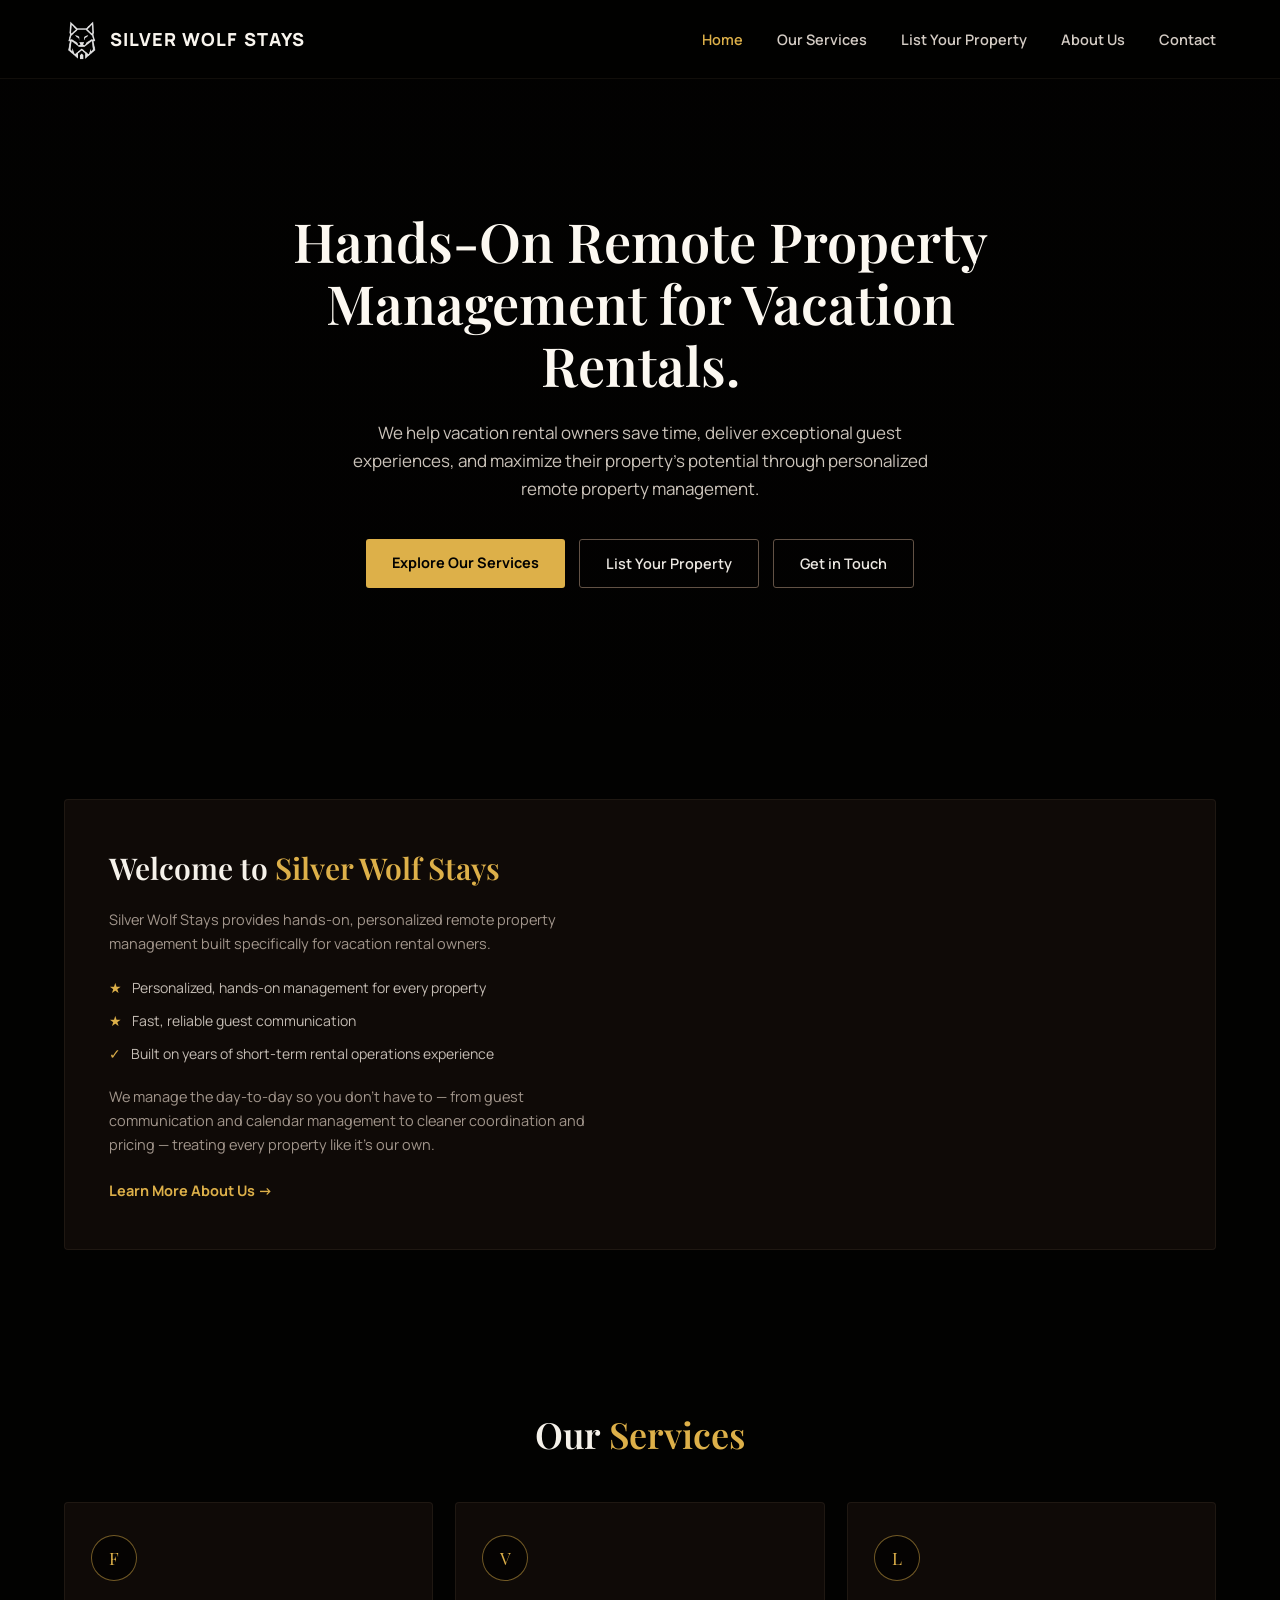
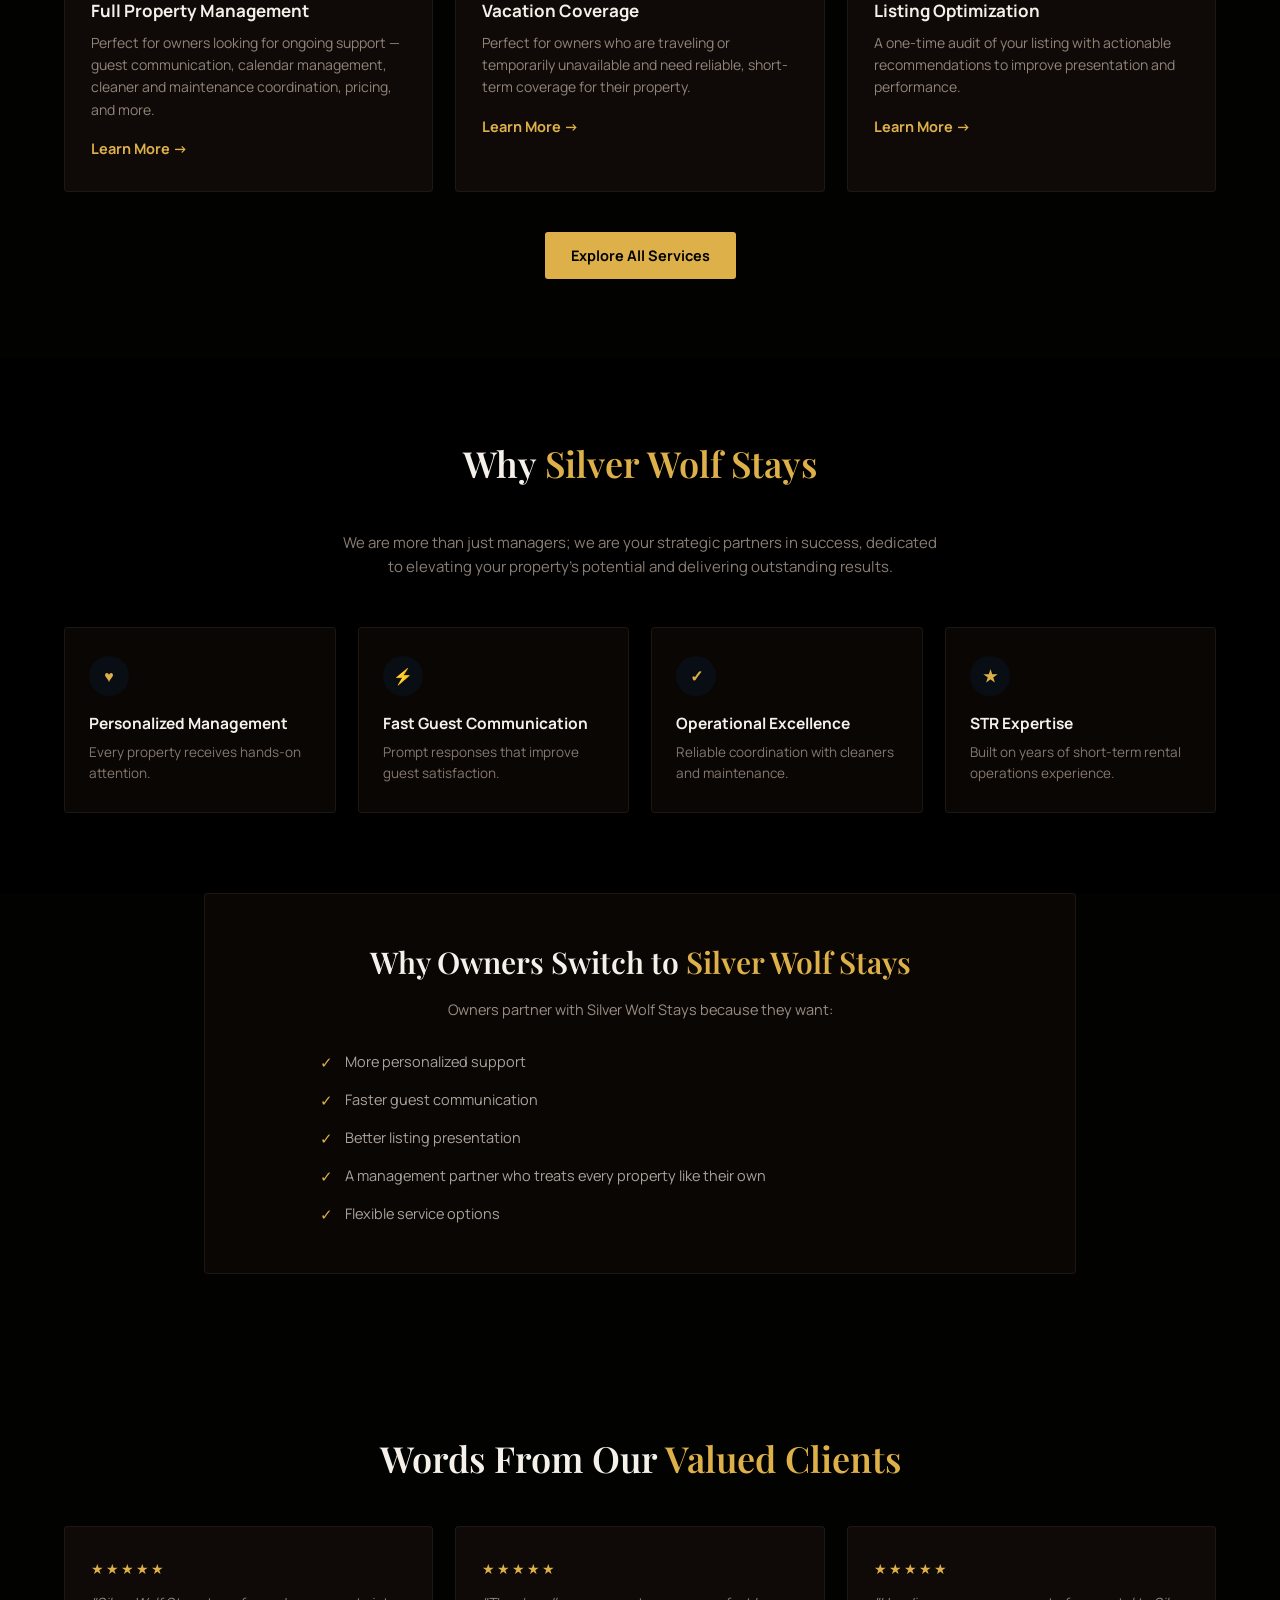
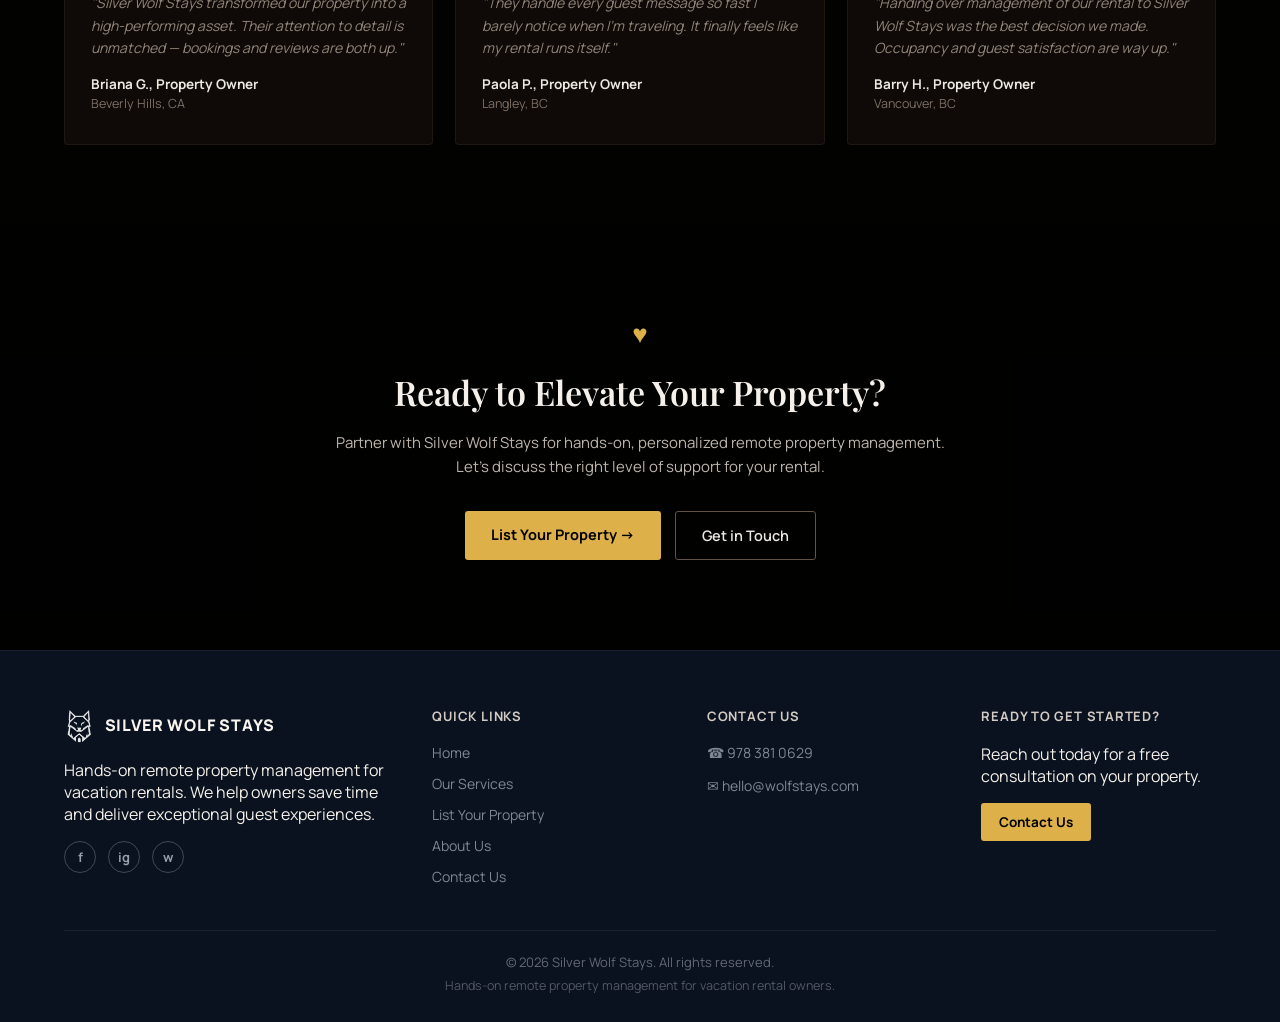
==== index.html @ c6217c2c "Update from Ship Studio" ====
<!DOCTYPE html>
<html lang="en">
<head>
<meta charset="utf-8">
<meta name="viewport" content="width=device-width, initial-scale=1">
<title>Silver Wolf Stays — Remote Vacation Rental Property Management</title>
<meta name="description" content="Hands-on remote property management for vacation rentals. We help owners save time, deliver exceptional guest experiences, and maximize their property's potential.">
<link rel="preconnect" href="https://fonts.googleapis.com">
<link href="https://fonts.googleapis.com/css2?family=Playfair+Display:wght@500;600;700&family=Manrope:wght@400;500;600;700;800&display=swap" rel="stylesheet">
<link rel="stylesheet" href="css/style.css">
</head>
<body>

<header class="site-header">
  <a href="index.html" class="brand">
    <img src="images/logo-mark.png" alt="Silver Wolf Stays" class="brand-logo">
    <span class="brand-name">SILVER WOLF STAYS</span>
  </a>
  <nav class="desktop-nav">
    <a href="index.html" class="active">Home</a>
    <a href="services.html">Our Services</a>
    <a href="list-your-property.html">List Your Property</a>
    <a href="about.html">About Us</a>
    <a href="contact.html">Contact</a>
  </nav>
  <button class="mobile-toggle" aria-label="Toggle menu">☰</button>
</header>
<div class="mobile-nav">
  <a href="index.html" class="active">Home</a>
  <a href="services.html">Our Services</a>
  <a href="list-your-property.html">List Your Property</a>
  <a href="about.html">About Us</a>
  <a href="contact.html">Contact</a>
</div>

<section class="hero">
  <div class="hero-bg" style="background-image: url('images/hero-villa-pool.jpg');"></div>
  <div class="hero-scrim"></div>
  <div class="hero-content">
    <h1>Hands-On Remote Property Management for Vacation Rentals.</h1>
    <p>We help vacation rental owners save time, deliver exceptional guest experiences, and maximize their property's potential through personalized remote property management.</p>
    <div class="hero-btns">
      <a href="services.html" class="btn btn-gold">Explore Our Services</a>
      <a href="list-your-property.html" class="btn btn-outline">List Your Property</a>
      <a href="contact.html" class="btn btn-outline">Get in Touch</a>
    </div>
  </div>
</section>

<section class="container">
  <div class="welcome-grid">
    <div class="welcome-copy">
      <h2>Welcome to <span class="gold">Silver Wolf Stays</span></h2>
      <p>Silver Wolf Stays provides hands-on, personalized remote property management built specifically for vacation rental owners.</p>
      <div class="welcome-points">
        <div><span class="gold">★</span> Personalized, hands-on management for every property</div>
        <div><span class="gold">★</span> Fast, reliable guest communication</div>
        <div><span class="gold">✓</span> Built on years of short-term rental operations experience</div>
      </div>
      <p>We manage the day-to-day so you don't have to — from guest communication and calendar management to cleaner coordination and pricing — treating every property like it's our own.</p>
      <a href="about.html" class="link-arrow">Learn More About Us →</a>
    </div>
    <div class="welcome-photo" style="background-image: url('images/living-room.jpg');"></div>
  </div>
</section>

<section class="container" style="text-align: center;">
  <h2 class="section-title">Our <span class="gold">Services</span></h2>
  <div class="grid-3" style="margin-bottom: 40px;">
    <div class="card card-lg">
      <div class="card-icon-circle">F</div>
      <h3>Full Property Management</h3>
      <p>Perfect for owners looking for ongoing support — guest communication, calendar management, cleaner and maintenance coordination, pricing, and more.</p>
      <a href="services.html" class="link-arrow">Learn More →</a>
    </div>
    <div class="card card-lg">
      <div class="card-icon-circle">V</div>
      <h3>Vacation Coverage</h3>
      <p>Perfect for owners who are traveling or temporarily unavailable and need reliable, short-term coverage for their property.</p>
      <a href="services.html" class="link-arrow">Learn More →</a>
    </div>
    <div class="card card-lg">
      <div class="card-icon-circle">L</div>
      <h3>Listing Optimization</h3>
      <p>A one-time audit of your listing with actionable recommendations to improve presentation and performance.</p>
      <a href="services.html" class="link-arrow">Learn More →</a>
    </div>
  </div>
  <a href="services.html" class="btn btn-gold">Explore All Services</a>
</section>

<section class="section-alt">
  <div class="container">
    <h2 class="section-title">Why <span class="gold">Silver Wolf Stays</span></h2>
    <p class="section-lead">We are more than just managers; we are your strategic partners in success, dedicated to elevating your property's potential and delivering outstanding results.</p>
    <div class="grid-3" style="grid-template-columns: repeat(4, 1fr);">
      <div class="card">
        <div class="card-icon-circle-sm">♥</div>
        <h3>Personalized Management</h3>
        <p>Every property receives hands-on attention.</p>
      </div>
      <div class="card">
        <div class="card-icon-circle-sm">⚡</div>
        <h3>Fast Guest Communication</h3>
        <p>Prompt responses that improve guest satisfaction.</p>
      </div>
      <div class="card">
        <div class="card-icon-circle-sm">✓</div>
        <h3>Operational Excellence</h3>
        <p>Reliable coordination with cleaners and maintenance.</p>
      </div>
      <div class="card">
        <div class="card-icon-circle-sm">★</div>
        <h3>STR Expertise</h3>
        <p>Built on years of short-term rental operations experience.</p>
      </div>
    </div>
  </div>
</section>

<section class="section-tight" style="max-width: 1000px; margin: 0 auto;">
  <div class="panel" style="padding: 48px 40px; text-align: center;">
    <h2 style="font-family: var(--font-serif); font-size: clamp(24px, 3vw, 30px); margin: 0 0 30px; font-weight: 600;">Why Owners Switch to <span class="gold">Silver Wolf Stays</span></h2>
    <p style="font-size: 14.5px; color: var(--text-muted-2); max-width: 560px; margin: -14px auto 30px; line-height: 1.6;">Owners partner with Silver Wolf Stays because they want:</p>
    <div class="checklist">
      <div><span class="mark">✓</span><span class="txt">More personalized support</span></div>
      <div><span class="mark">✓</span><span class="txt">Faster guest communication</span></div>
      <div><span class="mark">✓</span><span class="txt">Better listing presentation</span></div>
      <div><span class="mark">✓</span><span class="txt">A management partner who treats every property like their own</span></div>
      <div><span class="mark">✓</span><span class="txt">Flexible service options</span></div>
    </div>
  </div>
</section>

<section class="container" style="text-align: center;">
  <h2 class="section-title">Words From Our <span class="gold">Valued Clients</span></h2>
  <div class="grid-3">
    <div class="card card-lg">
      <div class="testimonial-stars">★★★★★</div>
      <p class="testimonial-quote">"Silver Wolf Stays transformed our property into a high-performing asset. Their attention to detail is unmatched — bookings and reviews are both up."</p>
      <div class="testimonial-name">Briana G., Property Owner</div>
      <div class="testimonial-loc">Beverly Hills, CA</div>
    </div>
    <div class="card card-lg">
      <div class="testimonial-stars">★★★★★</div>
      <p class="testimonial-quote">"They handle every guest message so fast I barely notice when I'm traveling. It finally feels like my rental runs itself."</p>
      <div class="testimonial-name">Paola P., Property Owner</div>
      <div class="testimonial-loc">Langley, BC</div>
    </div>
    <div class="card card-lg">
      <div class="testimonial-stars">★★★★★</div>
      <p class="testimonial-quote">"Handing over management of our rental to Silver Wolf Stays was the best decision we made. Occupancy and guest satisfaction are way up."</p>
      <div class="testimonial-name">Barry H., Property Owner</div>
      <div class="testimonial-loc">Vancouver, BC</div>
    </div>
  </div>
</section>

<section class="cta-banner">
  <div class="cta-banner-bg" style="background-image: url('images/villa-alt.jpg');"></div>
  <div class="cta-banner-scrim"></div>
  <div class="cta-banner-content">
    <div class="cta-icon">♥</div>
    <h2>Ready to Elevate Your Property?</h2>
    <p>Partner with Silver Wolf Stays for hands-on, personalized remote property management. Let's discuss the right level of support for your rental.</p>
    <div class="cta-btns">
      <a href="list-your-property.html" class="btn btn-gold">List Your Property →</a>
      <a href="contact.html" class="btn btn-outline">Get in Touch</a>
    </div>
  </div>
</section>

<footer class="site-footer">
  <div class="footer-grid">
    <div>
      <div class="footer-brand">
        <img src="images/logo-mark.png" alt="Silver Wolf Stays" class="footer-brand-logo">
        <span class="footer-brand-name">SILVER WOLF STAYS</span>
      </div>
      <p>Hands-on remote property management for vacation rentals. We help owners save time and deliver exceptional guest experiences.</p>
      <div class="footer-socials">
        <a href="#" class="footer-social">f</a>
        <a href="#" class="footer-social">ig</a>
        <a href="#" class="footer-social">w</a>
      </div>
    </div>
    <div>
      <div class="footer-heading">Quick Links</div>
      <div class="footer-links">
        <a href="index.html">Home</a>
        <a href="services.html">Our Services</a>
        <a href="list-your-property.html">List Your Property</a>
        <a href="about.html">About Us</a>
        <a href="contact.html">Contact Us</a>
      </div>
    </div>
    <div>
      <div class="footer-heading">Contact Us</div>
      <div class="footer-contact">
        <div>☎ 978 381 0629</div>
        <div>✉ hello@wolfstays.com</div>
      </div>
    </div>
    <div>
      <div class="footer-heading">Ready to Get Started?</div>
      <p>Reach out today for a free consultation on your property.</p>
      <a href="contact.html" class="btn btn-gold" style="padding: 10px 18px; font-size: 13.5px;">Contact Us</a>
    </div>
  </div>
  <div class="footer-bottom">
    <span>© 2026 Silver Wolf Stays. All rights reserved.</span>
    <span>Hands-on remote property management for vacation rental owners.</span>
  </div>
</footer>

<script src="js/main.js"></script>
</body>
</html>
---- css/style.css ----
/* Wolf Stay — shared styles
   Design tokens ported 1:1 from the Claude Design prototype (Home Standalone.dc.html, WS-Header.dc.html, WS-Footer.dc.html, etc.) */

:root {
  --bg: oklch(0.08 0.005 50);
  --bg-deep: oklch(0.05 0.005 50);
  --bg-card: oklch(0.13 0.01 55);
  --bg-card-alt: oklch(0.15 0.01 55);
  --bg-header: oklch(0.08 0.005 50 / 0.94);
  --bg-mobile-nav: oklch(0.07 0.005 50);
  --bg-cta-tint: oklch(0.06 0.005 50 / 0.72);
  --bg-icon-navy: oklch(0.16 0.015 260);
  --bg-icon-navy-2: oklch(0.16 0.02 260);

  --border: oklch(0.28 0.02 60 / 0.5);
  --border-soft: oklch(0.28 0.02 60 / 0.35);
  --border-btn: oklch(0.45 0.03 60);
  --border-toggle: oklch(0.3 0.02 60);
  --border-social: oklch(0.35 0.02 60);

  --gold: oklch(0.78 0.13 85);
  --gold-border: oklch(0.78 0.13 85 / 0.5);

  --text: oklch(0.96 0.01 80);
  --text-bright: oklch(0.98 0.01 80);
  --text-bright-2: oklch(0.97 0.01 80);
  --text-1: oklch(0.93 0.01 80);
  --text-2: oklch(0.85 0.015 70);
  --text-3: oklch(0.82 0.015 70);
  --text-4: oklch(0.8 0.015 70);
  --text-5: oklch(0.78 0.015 70);
  --text-6: oklch(0.75 0.015 70);
  --text-7: oklch(0.72 0.015 70);
  --text-muted-1: oklch(0.68 0.02 60);
  --text-muted-2: oklch(0.65 0.02 60);
  --text-muted-3: oklch(0.62 0.02 60);
  --text-muted-4: oklch(0.6 0.02 60);
  --text-muted-5: oklch(0.58 0.02 60);
  --text-muted-6: oklch(0.55 0.02 60);
  --text-dim: oklch(0.6 0.02 70);
  --text-dim-2: oklch(0.62 0.02 70);

  --footer-bg: oklch(0.18 0.03 260);
  --footer-border: oklch(0.3 0.03 260 / 0.5);
  --footer-border-2: oklch(0.32 0.03 260 / 0.5);
  --footer-heading: oklch(0.85 0.015 70);
  --footer-text: oklch(0.62 0.02 260);
  --footer-text-dim: oklch(0.6 0.02 260);
  --footer-text-copyright: oklch(0.52 0.02 260);
  --footer-text-copyright-2: oklch(0.46 0.02 260);
  --footer-social-border: oklch(0.4 0.03 260);
  --footer-social-text: oklch(0.7 0.02 260);

  --on-gold: oklch(0.08 0.005 50);

  --font-serif: 'Playfair Display', Georgia, serif;
  --font-sans: 'Manrope', -apple-system, BlinkMacSystemFont, sans-serif;
}

* { box-sizing: border-box; }

html { scroll-behavior: smooth; }

body {
  margin: 0;
  background: var(--bg);
  color: var(--text);
  font-family: var(--font-sans);
  min-height: 100vh;
}

a { color: inherit; }

img { max-width: 100%; display: block; }

.container {
  max-width: 1280px;
  margin: 0 auto;
}

/* ---------- Header ---------- */

.site-header {
  position: sticky;
  top: 0;
  z-index: 100;
  display: flex;
  align-items: center;
  justify-content: space-between;
  padding: 18px 5vw;
  background: var(--bg-header);
  backdrop-filter: blur(10px);
  border-bottom: 1px solid var(--border-soft);
}

.brand {
  display: flex;
  align-items: center;
  gap: 10px;
  text-decoration: none;
}

.brand-logo {
  height: 42px;
  width: auto;
  display: block;
}

.brand-name {
  font-weight: 800;
  font-size: 18px;
  letter-spacing: 0.06em;
  color: var(--text-bright-2);
}

.desktop-nav {
  display: flex;
  align-items: center;
  gap: 34px;
}

.desktop-nav a {
  text-decoration: none;
  font-size: 14.5px;
  font-weight: 600;
  color: var(--text-2);
  transition: color 0.15s ease;
}

.desktop-nav a.active,
.desktop-nav a:hover {
  color: var(--gold);
}

.mobile-toggle {
  display: none;
  background: none;
  border: 1px solid var(--border-toggle);
  border-radius: 4px;
  width: 40px;
  height: 40px;
  color: var(--text);
  font-size: 18px;
  cursor: pointer;
}

.mobile-nav {
  position: sticky;
  top: 71px;
  z-index: 99;
  background: var(--bg-mobile-nav);
  border-bottom: 1px solid var(--border-soft);
  padding: 20px 24px;
  display: none;
  flex-direction: column;
  gap: 18px;
}

.mobile-nav.open { display: flex; }

.mobile-nav a {
  color: var(--text-1);
  text-decoration: none;
  font-size: 16px;
  font-weight: 600;
}

.mobile-nav a.active { color: var(--gold); }

@media (max-width: 900px) {
  .desktop-nav { display: none !important; }
  .mobile-toggle { display: flex !important; align-items: center; justify-content: center; }
}

/* ---------- Buttons ---------- */

.btn {
  display: inline-block;
  padding: 14px 26px;
  text-decoration: none;
  font-size: 14.5px;
  font-weight: 700;
  border-radius: 3px;
  border: none;
  cursor: pointer;
  text-align: center;
}

.btn-gold {
  background: var(--gold);
  color: var(--on-gold);
}

.btn-outline {
  background: transparent;
  border: 1px solid var(--border-btn);
  color: var(--text-1);
  font-weight: 600;
}

.btn-block { display: block; padding: 14px; }

/* ---------- Page hero (interior pages) ---------- */

.page-hero {
  padding: 80px 5vw 60px;
  margin: 0 auto;
  text-align: center;
}

.page-hero-icon {
  width: 56px;
  height: 56px;
  border-radius: 50%;
  border: 1.5px solid var(--gold);
  display: flex;
  align-items: center;
  justify-content: center;
  font-size: 22px;
  color: var(--gold);
  margin: 0 auto 24px;
}

.page-hero h1 {
  font-family: var(--font-serif);
  font-size: clamp(28px, 3.8vw, 42px);
  margin: 0 0 20px;
  font-weight: 600;
}

.page-hero p {
  font-size: 15.5px;
  line-height: 1.7;
  color: var(--text-muted-1);
  margin: 0 auto;
}

.gold { color: var(--gold); }

/* ---------- Home hero ---------- */

.hero {
  position: relative;
  min-height: 640px;
  display: flex;
  align-items: center;
  justify-content: center;
  text-align: center;
  padding: 60px 5vw;
  overflow: hidden;
}

.hero-bg {
  position: absolute;
  inset: 0;
  background-size: cover;
  background-position: center;
}

.hero-scrim {
  position: absolute;
  inset: 0;
  background: linear-gradient(180deg, oklch(0.08 0.005 50 / 0.45), oklch(0.08 0.005 50 / 0.88));
}

.hero-content { position: relative; max-width: 780px; }

.hero h1 {
  font-family: var(--font-serif);
  font-size: clamp(32px, 4.6vw, 54px);
  line-height: 1.15;
  margin: 0 0 22px;
  font-weight: 600;
  color: var(--text-bright);
}

.hero p {
  font-size: 17px;
  line-height: 1.65;
  color: var(--text-3);
  max-width: 620px;
  margin: 0 auto 36px;
}

.hero-btns, .cta-btns {
  display: flex;
  gap: 14px;
  justify-content: center;
  flex-wrap: wrap;
}

@media (max-width: 860px) {
  .hero-btns, .cta-btns { flex-direction: column !important; align-items: stretch !important; }
}

/* ---------- Section shells ---------- */

section { padding: 80px 5vw; }
section.container { margin: 0 auto; }

.section-tight { padding-top: 0; }

h2.section-title {
  font-family: var(--font-serif);
  font-size: clamp(26px, 3.2vw, 36px);
  margin: 0 0 44px;
  font-weight: 600;
  text-align: center;
}

.section-lead {
  font-size: 15px;
  color: var(--text-muted-4);
  max-width: 600px;
  margin: 0 auto 48px;
  line-height: 1.6;
  text-align: center;
}

/* ---------- Welcome (split) ---------- */

.welcome-grid {
  display: grid;
  grid-template-columns: 1fr 1fr;
  gap: 0;
  background: var(--bg-card-alt);
  border: 1px solid var(--border);
  border-radius: 4px;
  overflow: hidden;
}

.welcome-copy { padding: 48px 44px; }

.welcome-copy h2 {
  font-family: var(--font-serif);
  font-size: 30px;
  margin: 0 0 20px;
  font-weight: 600;
}

.welcome-copy p {
  font-size: 14.5px;
  line-height: 1.65;
  color: var(--text-muted-1);
  margin: 0 0 22px;
}

.welcome-points {
  display: flex;
  flex-direction: column;
  gap: 14px;
  margin-bottom: 22px;
}

.welcome-points div {
  display: flex;
  align-items: center;
  gap: 10px;
  font-size: 14px;
  color: var(--text-4);
}

.welcome-photo {
  min-height: 280px;
  background-size: cover;
  background-position: center;
}

.link-arrow {
  font-size: 14.5px;
  font-weight: 700;
  color: var(--gold);
  text-decoration: none;
}

/* ---------- Card grids ---------- */

.grid-3 { display: grid; grid-template-columns: repeat(3, 1fr); gap: 22px; text-align: left; }
.grid-4 { display: grid; grid-template-columns: repeat(4, 1fr); gap: 20px; }
.grid-2 { display: grid; grid-template-columns: 1fr 1fr; gap: 24px; }

@media (max-width: 860px) {
  .welcome-grid, .grid-3, .grid-2 { grid-template-columns: 1fr !important; }
}
@media (max-width: 900px) {
  .grid-4 { grid-template-columns: 1fr 1fr !important; }
}
@media (max-width: 560px) {
  .grid-4 { grid-template-columns: 1fr !important; }
}

.card {
  background: var(--bg-card);
  border: 1px solid var(--border);
  border-radius: 4px;
  padding: 28px 24px;
}

.card-lg { padding: 32px 26px; background: var(--bg-card-alt); }

.card-icon-circle {
  width: 46px;
  height: 46px;
  border-radius: 50%;
  background: oklch(0.1 0.01 55);
  border: 1px solid var(--gold-border);
  display: flex;
  align-items: center;
  justify-content: center;
  font-family: var(--font-serif);
  color: var(--gold);
  font-size: 17px;
  margin-bottom: 18px;
}

.card-icon-circle-sm {
  width: 40px;
  height: 40px;
  border-radius: 50%;
  background: var(--bg-icon-navy);
  display: flex;
  align-items: center;
  justify-content: center;
  color: var(--gold);
  font-size: 16px;
  margin-bottom: 16px;
  font-weight: 700;
}

.card h3 {
  font-size: 15.5px;
  font-weight: 700;
  margin: 0 0 8px;
}

.card p {
  font-size: 13.5px;
  line-height: 1.55;
  color: var(--text-muted-5);
  margin: 0;
}

.card-lg h3 { font-size: 17px; margin: 0 0 10px; }
.card-lg p { font-size: 14px; color: var(--text-muted-3); line-height: 1.6; margin: 0 0 16px; }

/* ---------- Why-partner section ---------- */

.section-alt { background: var(--bg-deep); text-align: center; }

/* ---------- Testimonials ---------- */

.testimonial-stars { color: var(--gold); font-size: 14px; margin-bottom: 14px; letter-spacing: 2px; }
.testimonial-quote { font-size: 14px; line-height: 1.6; color: var(--text-6); margin: 0 0 18px; font-style: italic; }
.testimonial-name { font-size: 13.5px; font-weight: 700; color: var(--text-1); }
.testimonial-loc { font-size: 12.5px; color: var(--text-muted-6); margin-top: 2px; }

/* ---------- CTA banner ---------- */

.cta-banner {
  position: relative;
  padding: 90px 5vw;
  text-align: center;
  overflow: hidden;
}

.cta-banner-bg {
  position: absolute;
  inset: 0;
  background-size: cover;
  background-position: center;
}

.cta-banner-scrim { position: absolute; inset: 0; background: var(--bg-cta-tint); }

.cta-banner-content { position: relative; max-width: 640px; margin: 0 auto; }

.cta-icon { font-size: 26px; color: var(--gold); margin-bottom: 18px; }

.cta-banner h2 {
  font-family: var(--font-serif);
  font-size: clamp(24px, 3vw, 34px);
  margin: 0 0 16px;
  font-weight: 600;
}

.cta-banner p {
  font-size: 15px;
  line-height: 1.6;
  color: var(--text-5);
  margin: 0 0 32px;
}

/* ---------- Footer ---------- */

.site-footer {
  padding: 56px 5vw 28px;
  background: var(--footer-bg);
  border-top: 1px solid var(--footer-border);
}

.footer-grid {
  max-width: 1280px;
  margin: 0 auto;
  display: grid;
  grid-template-columns: 1.4fr 1fr 1fr 1fr;
  gap: 40px;
}

@media (max-width: 860px) {
  .footer-grid { grid-template-columns: 1fr 1fr !important; }
}

.footer-brand { display: flex; align-items: center; gap: 10px; margin-bottom: 16px; }

.footer-brand-logo {
  height: 36px;
  width: auto;
  display: block;
}

.footer-brand-name { font-weight: 800; font-size: 16px; letter-spacing: 0.05em; color: var(--text-bright-2); }

.footer p { font-size: 13.5px; line-height: 1.6; color: var(--footer-text-dim); max-width: 260px; margin: 0 0 18px; }

.footer-socials { display: flex; gap: 12px; }

.footer-social {
  width: 32px;
  height: 32px;
  border-radius: 50%;
  border: 1px solid var(--footer-social-border);
  display: flex;
  align-items: center;
  justify-content: center;
  font-size: 13px;
  color: var(--footer-social-text);
  font-weight: 700;
  text-decoration: none;
}

.footer-heading {
  font-size: 13px;
  font-weight: 700;
  color: var(--footer-heading);
  margin-bottom: 18px;
  text-transform: uppercase;
  letter-spacing: 0.06em;
}

.footer-links { display: flex; flex-direction: column; gap: 12px; }
.footer-links a { font-size: 14px; color: var(--footer-text); text-decoration: none; }
.footer-links a:hover { color: var(--gold); }

.footer-contact { display: flex; flex-direction: column; gap: 14px; }
.footer-contact div { font-size: 14px; color: var(--footer-text); }

.footer-bottom {
  max-width: 1280px;
  margin: 44px auto 0;
  padding-top: 22px;
  border-top: 1px solid var(--footer-border-2);
  display: flex;
  flex-direction: column;
  align-items: center;
  gap: 6px;
}

.footer-bottom span:first-child { font-size: 13px; color: var(--footer-text-copyright); }
.footer-bottom span:last-child { font-size: 12.5px; color: var(--footer-text-copyright-2); }

/* ---------- Photo placeholder (no real photo sourced) ---------- */

.photo-placeholder {
  background: linear-gradient(135deg, oklch(0.19 0.015 60), oklch(0.15 0.013 55));
  display: flex;
  align-items: center;
  justify-content: center;
  padding: 24px;
  text-align: center;
  min-height: 280px;
}

.photo-placeholder span {
  font-size: 13px;
  color: var(--text-dim-2);
}

/* ---------- Misc page-specific ---------- */

.narrow { max-width: 780px; }
.narrow-md { max-width: 820px; }
.narrow-sm { max-width: 720px; }

.checklist { display: flex; flex-direction: column; gap: 16px; max-width: 640px; margin: 0 auto; text-align: left; }
.checklist div { display: flex; gap: 12px; align-items: flex-start; }
.checklist span.mark { color: var(--gold); font-size: 15px; margin-top: 1px; }
.checklist span.txt { font-size: 14.5px; color: var(--text-7); line-height: 1.5; }

.panel {
  background: var(--bg-card);
  border: 1px solid var(--border);
  border-radius: 4px;
}

.contact-detail { display: flex; align-items: flex-start; gap: 14px; }
.contact-detail .icon { font-size: 18px; color: var(--gold); }
.contact-detail .label { font-size: 14.5px; font-weight: 700; }
.contact-detail .value { font-size: 13.5px; color: var(--text-muted-4); }
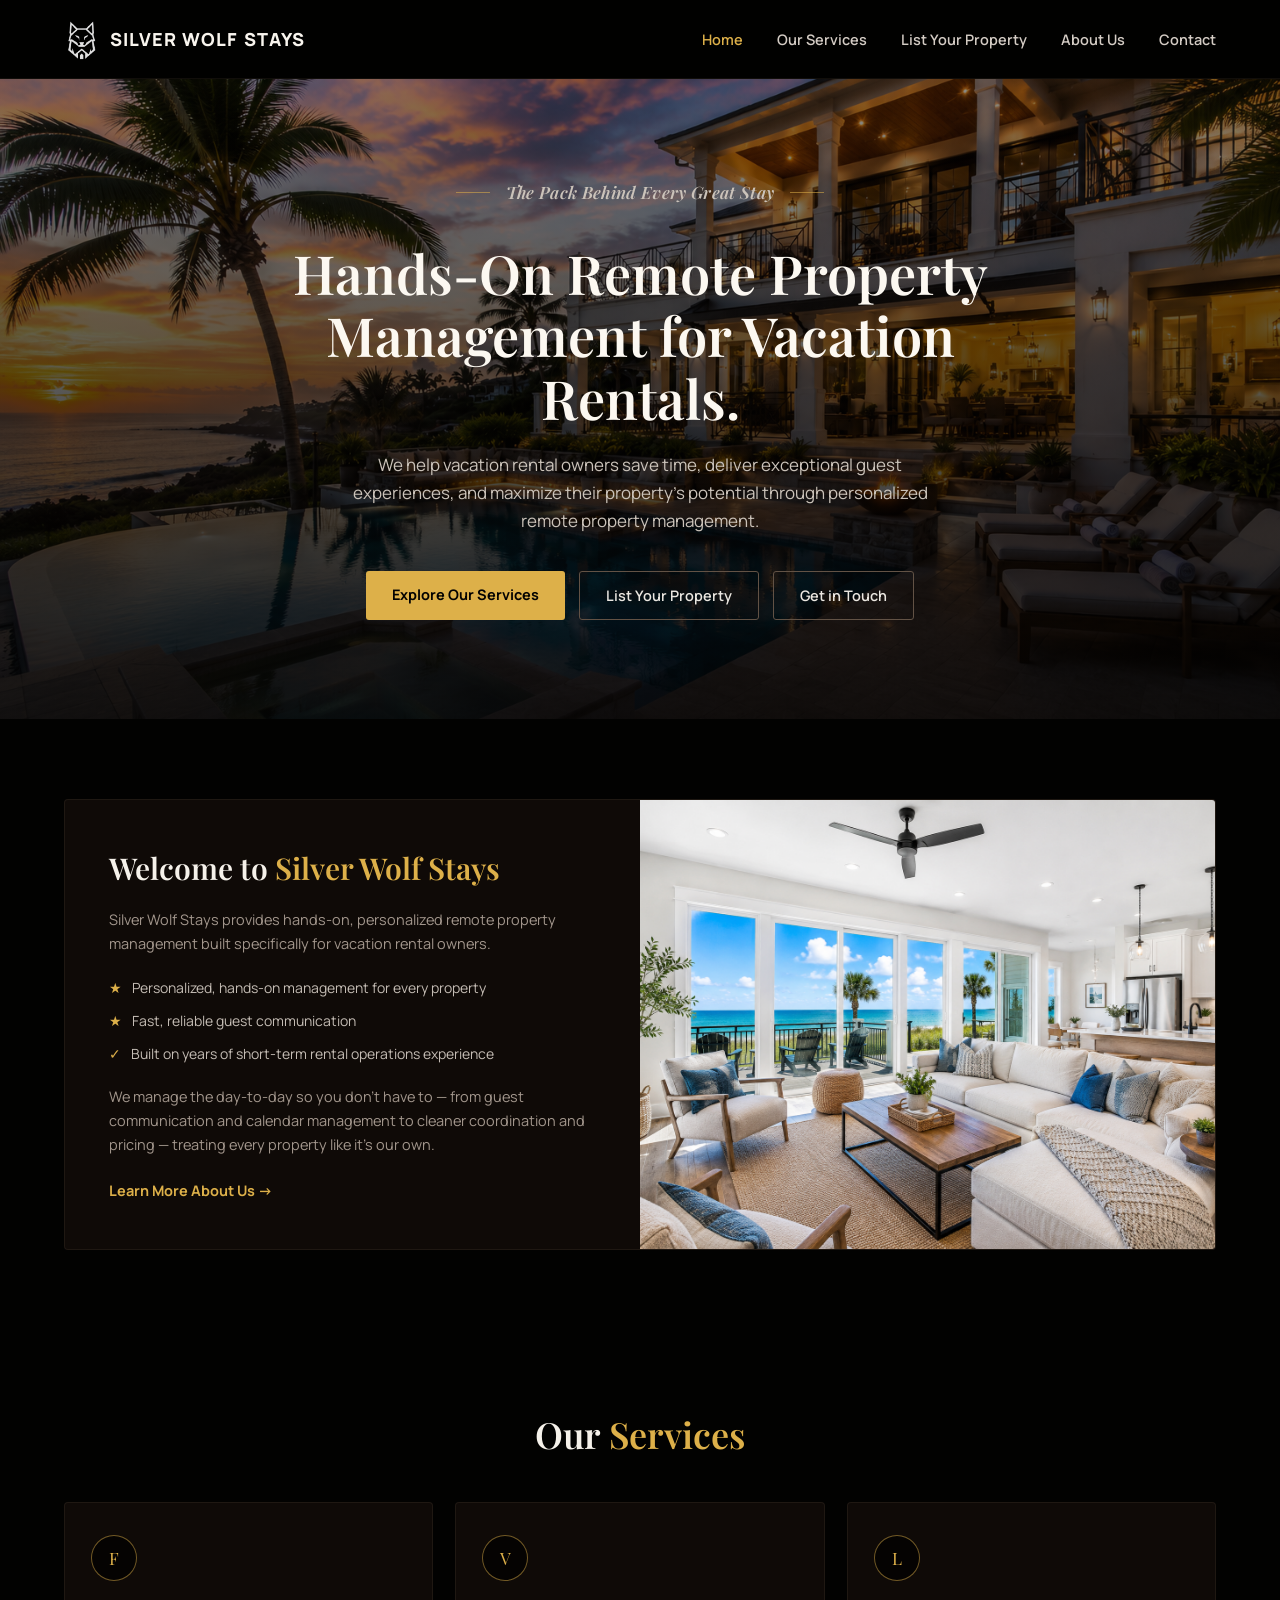
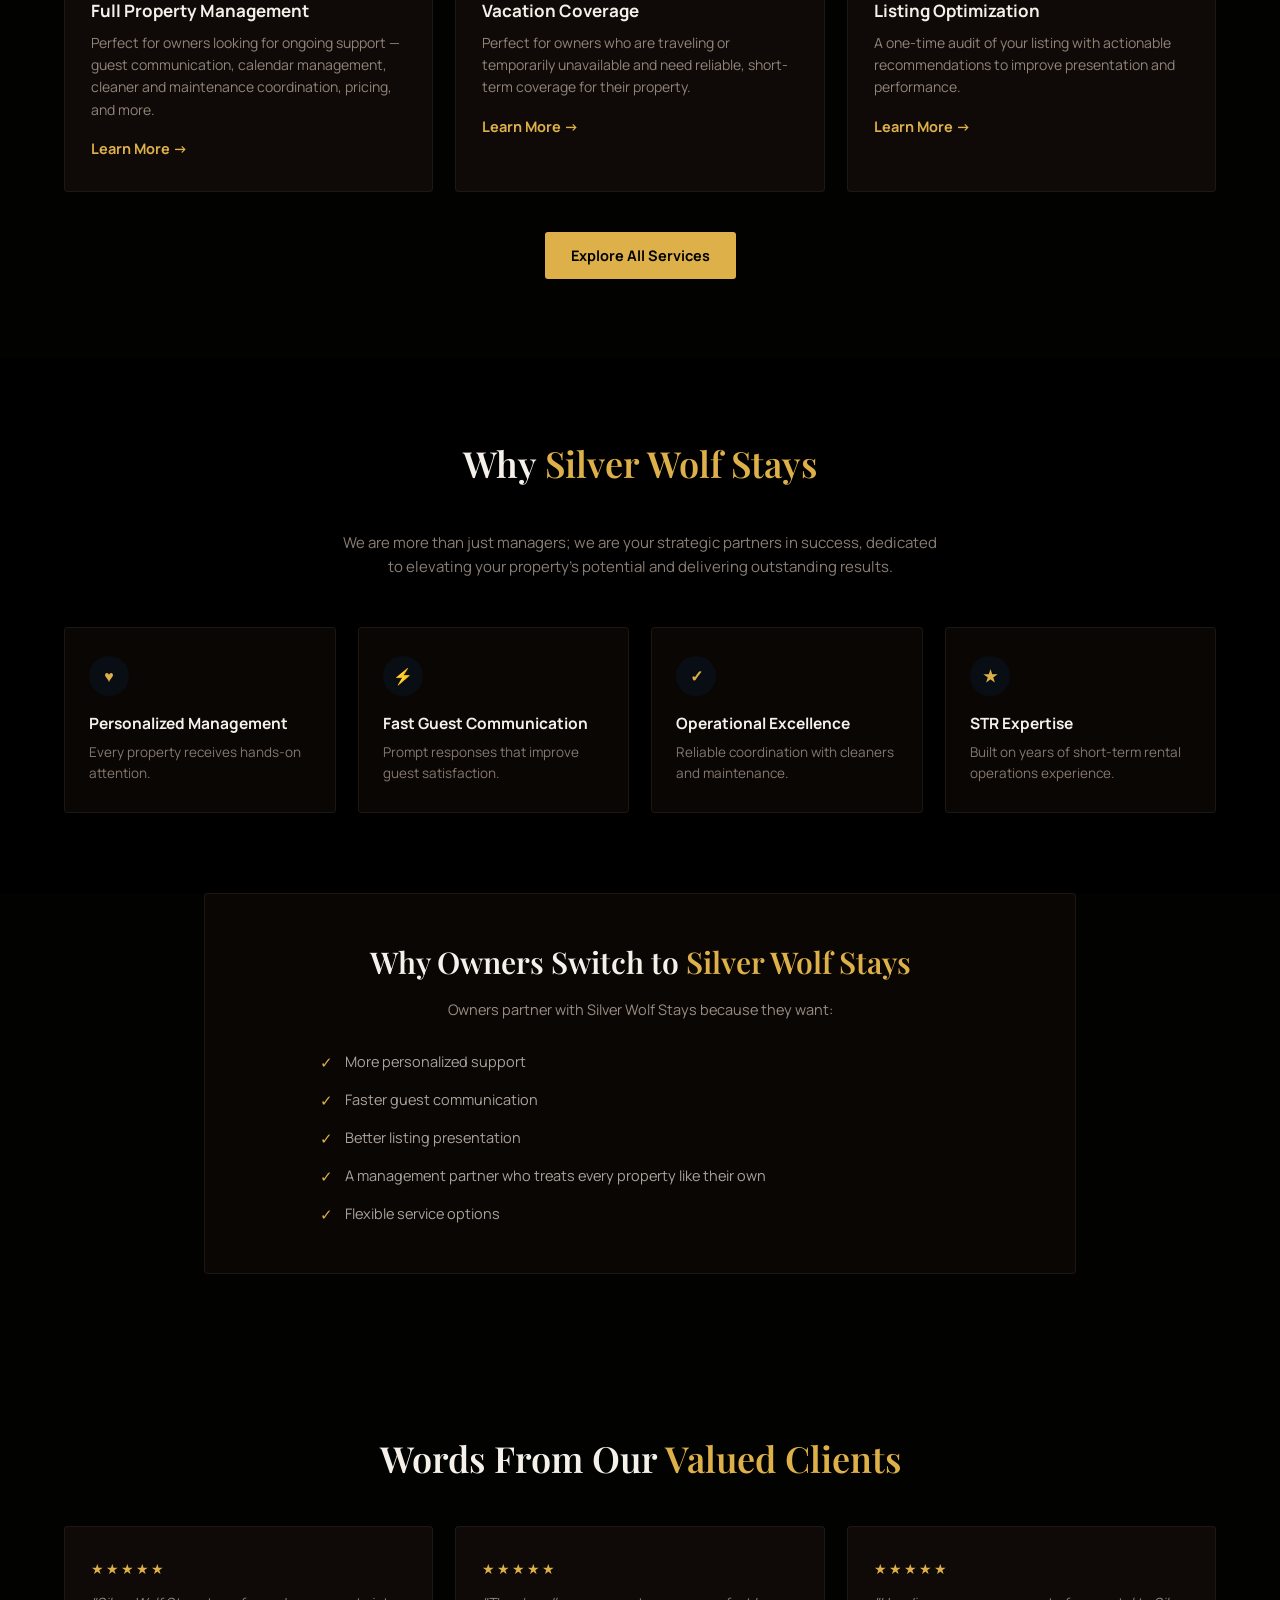
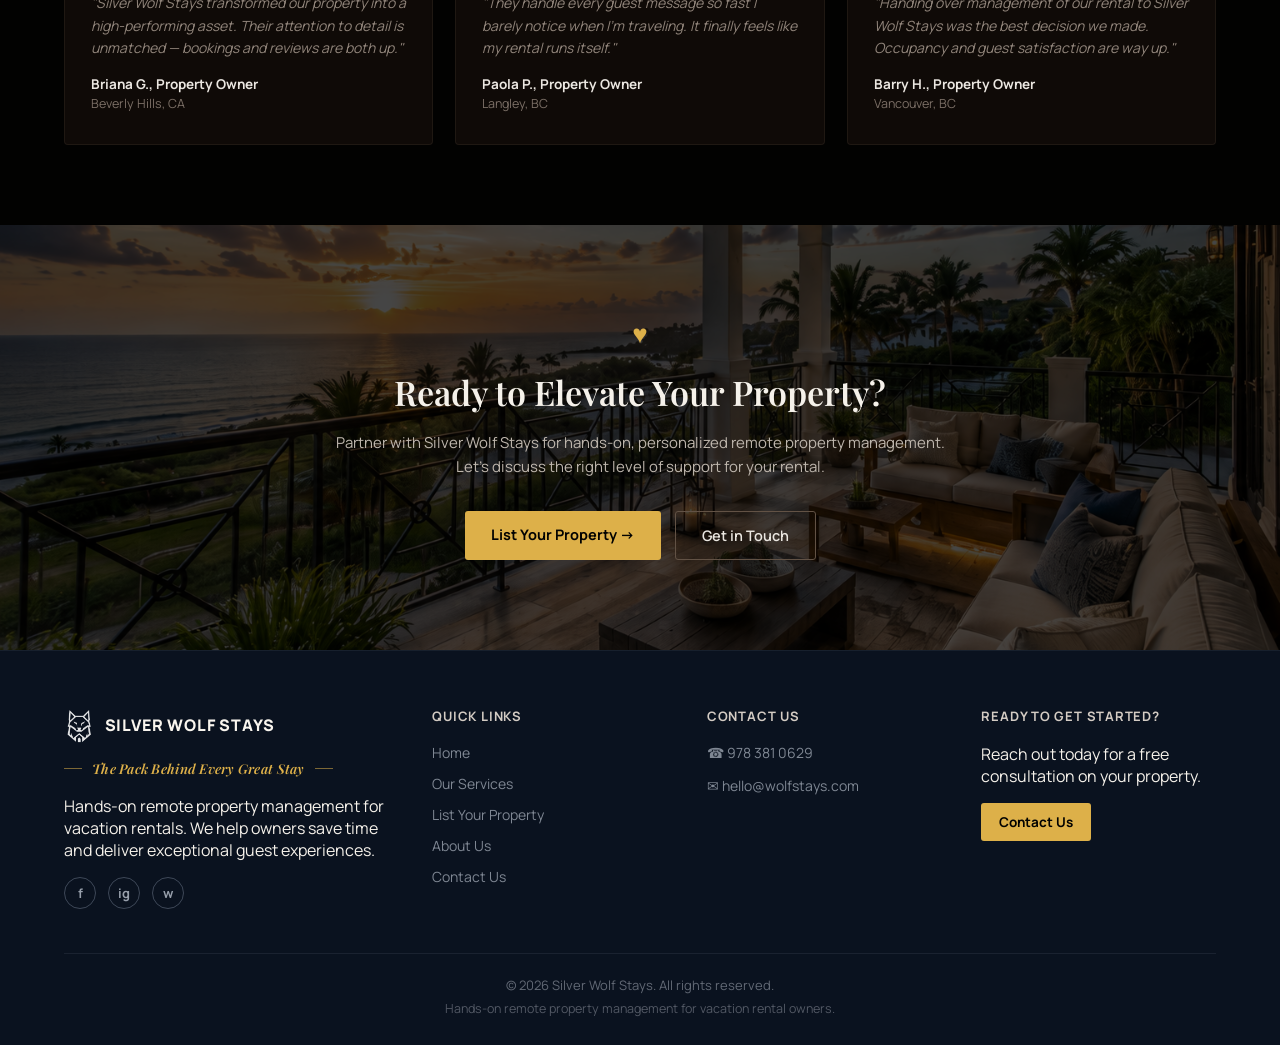
==== commit c4dd0341: "feat: add tagline branding, swap in PNG images, and restyle about page" ====
--- a/index.html
+++ b/index.html
@@ -34,9 +34,10 @@
 </div>
 
 <section class="hero">
-  <div class="hero-bg" style="background-image: url('images/hero-villa-pool.jpg');"></div>
+  <div class="hero-bg" style="background-image: url('images/hero-villa-pool.png');"></div>
   <div class="hero-scrim"></div>
   <div class="hero-content">
+    <p class="tagline hero-tagline">The Pack Behind Every Great Stay</p>
     <h1>Hands-On Remote Property Management for Vacation Rentals.</h1>
     <p>We help vacation rental owners save time, deliver exceptional guest experiences, and maximize their property's potential through personalized remote property management.</p>
     <div class="hero-btns">
@@ -60,7 +61,7 @@
       <p>We manage the day-to-day so you don't have to — from guest communication and calendar management to cleaner coordination and pricing — treating every property like it's our own.</p>
       <a href="about.html" class="link-arrow">Learn More About Us →</a>
     </div>
-    <div class="welcome-photo" style="background-image: url('images/living-room.jpg');"></div>
+    <div class="welcome-photo" style="background-image: url('images/living-room.png');"></div>
   </div>
 </section>
 
@@ -157,7 +158,7 @@
 </section>
 
 <section class="cta-banner">
-  <div class="cta-banner-bg" style="background-image: url('images/villa-alt.jpg');"></div>
+  <div class="cta-banner-bg" style="background-image: url('images/villa-alt.png');"></div>
   <div class="cta-banner-scrim"></div>
   <div class="cta-banner-content">
     <div class="cta-icon">♥</div>
@@ -177,6 +178,7 @@
         <img src="images/logo-mark.png" alt="Silver Wolf Stays" class="footer-brand-logo">
         <span class="footer-brand-name">SILVER WOLF STAYS</span>
       </div>
+      <p class="tagline footer-tagline">The Pack Behind Every Great Stay</p>
       <p>Hands-on remote property management for vacation rentals. We help owners save time and deliver exceptional guest experiences.</p>
       <div class="footer-socials">
         <a href="#" class="footer-social">f</a>
--- a/css/style.css
+++ b/css/style.css
@@ -237,6 +237,51 @@
 
 .gold { color: var(--gold); }
 
+/* ---------- Tagline ---------- */
+
+.tagline {
+  font-family: var(--font-serif);
+  font-style: italic;
+  font-weight: 600;
+  color: var(--gold);
+  letter-spacing: 0.02em;
+  display: flex;
+  align-items: center;
+  justify-content: center;
+  gap: 16px;
+  text-align: center;
+}
+
+.tagline::before,
+.tagline::after {
+  content: "";
+  height: 1px;
+  width: 34px;
+  background: var(--gold);
+  opacity: 0.55;
+}
+
+.hero-tagline {
+  font-size: clamp(16px, 1.8vw, 20px);
+  margin: 0 0 22px;
+  position: relative;
+}
+
+.page-hero .tagline {
+  font-size: 14.5px;
+  margin: 14px auto 0;
+}
+
+.footer-tagline {
+  font-size: 13.5px;
+  margin: 10px 0 18px;
+  justify-content: flex-start;
+  gap: 10px;
+}
+
+.footer-tagline::before,
+.footer-tagline::after { width: 18px; }
+
 /* ---------- Home hero ---------- */
 
 .hero {
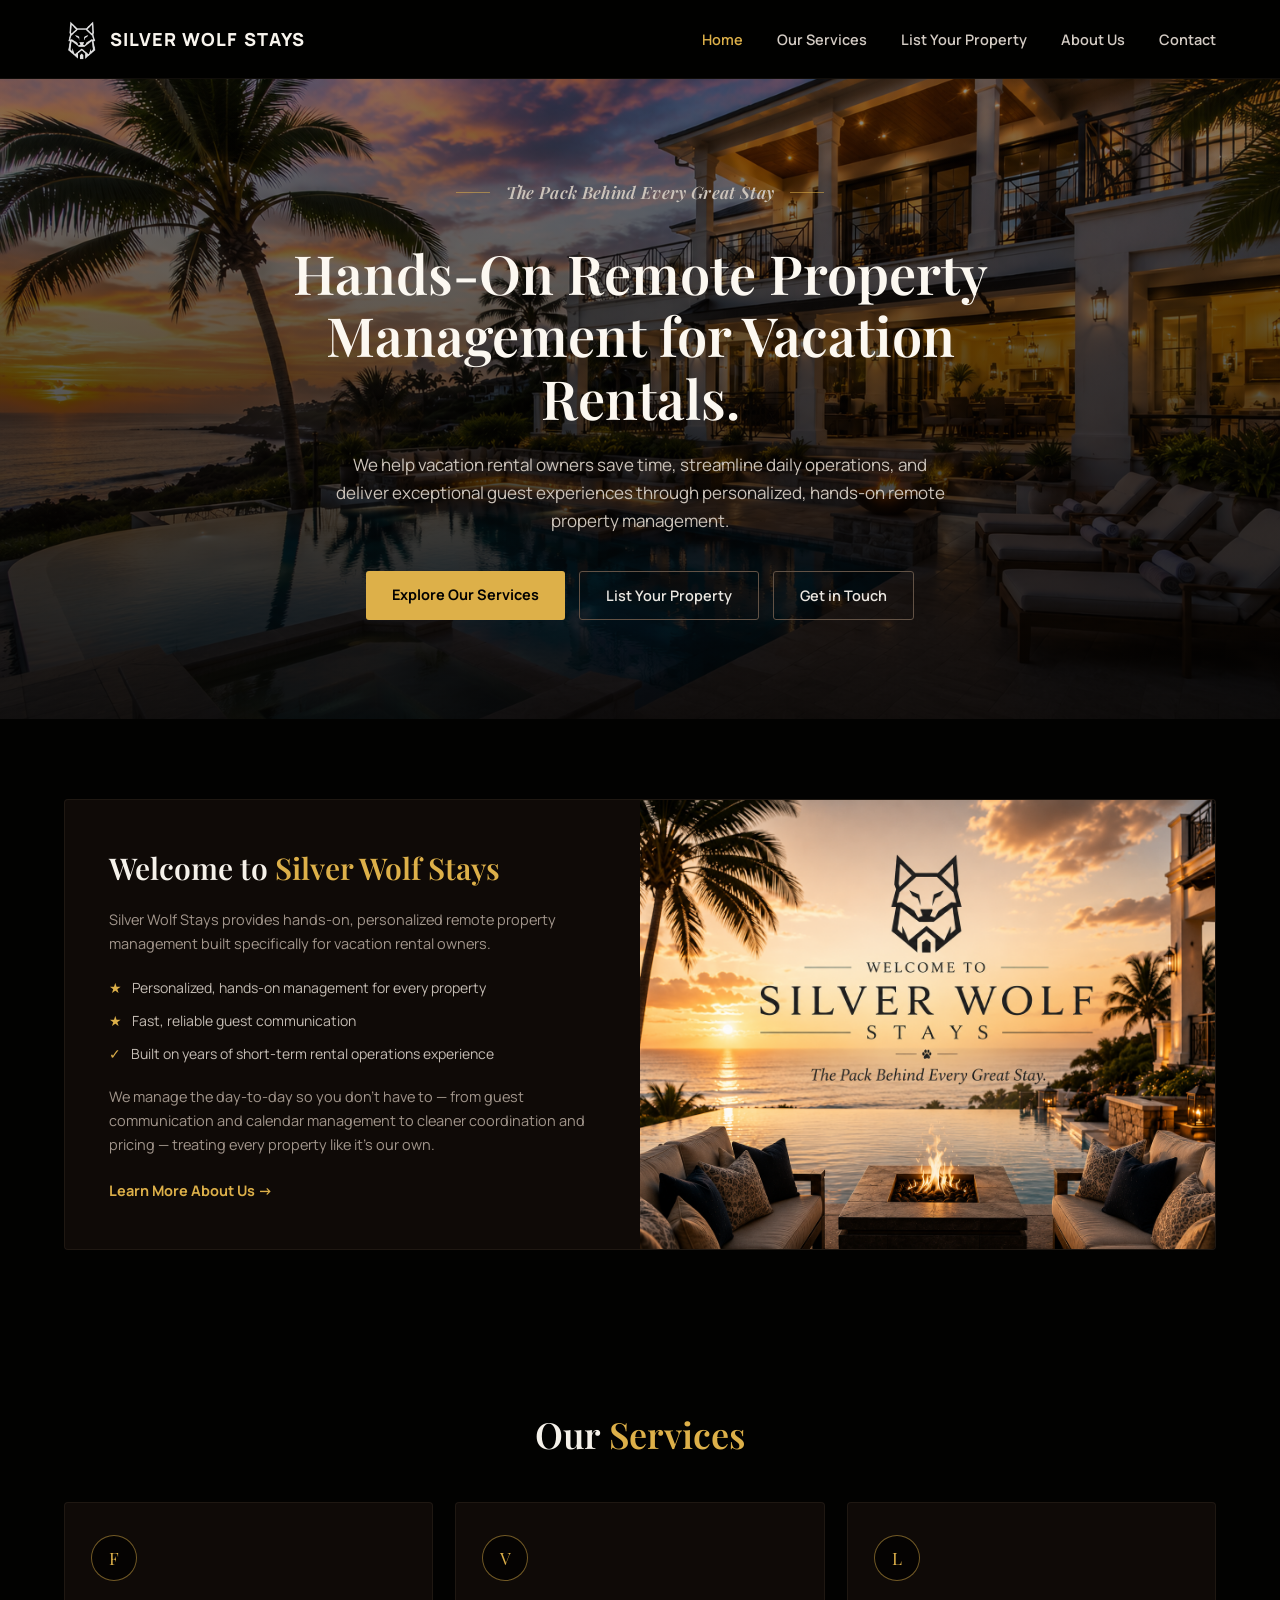
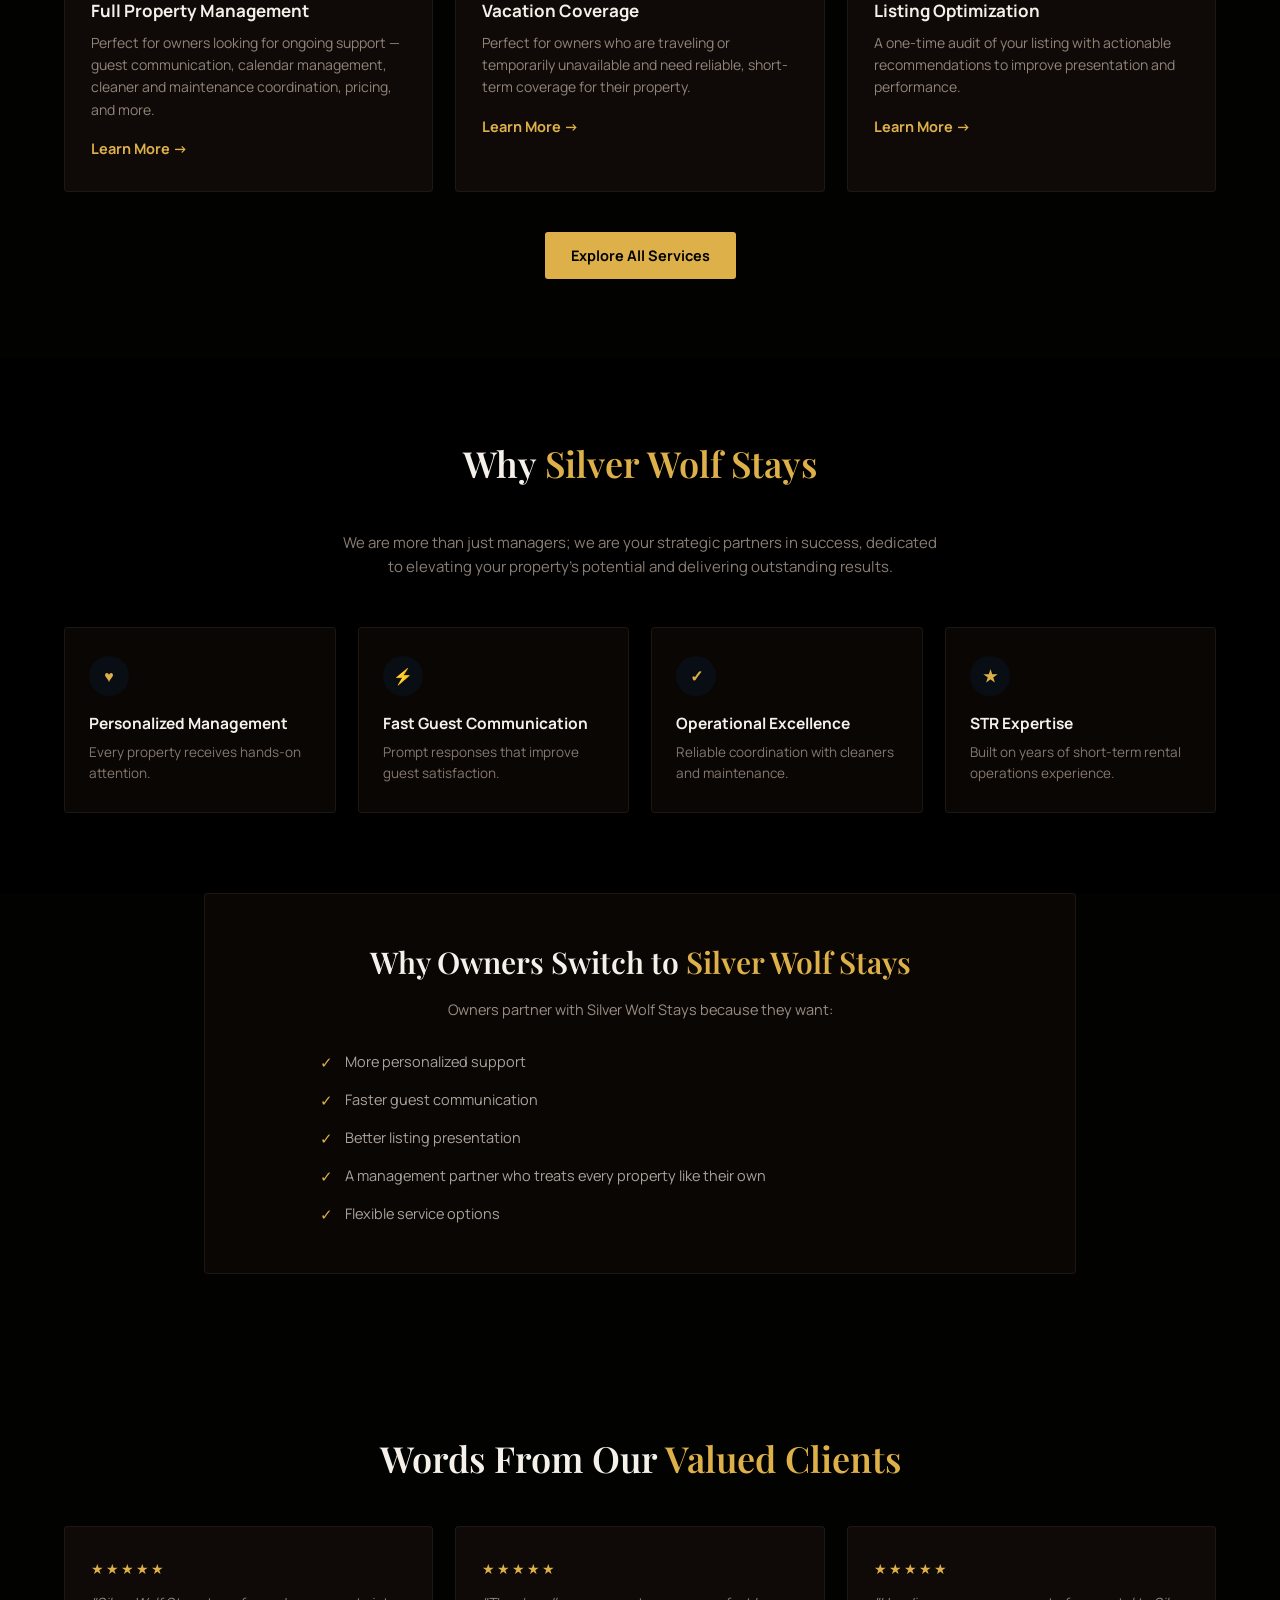
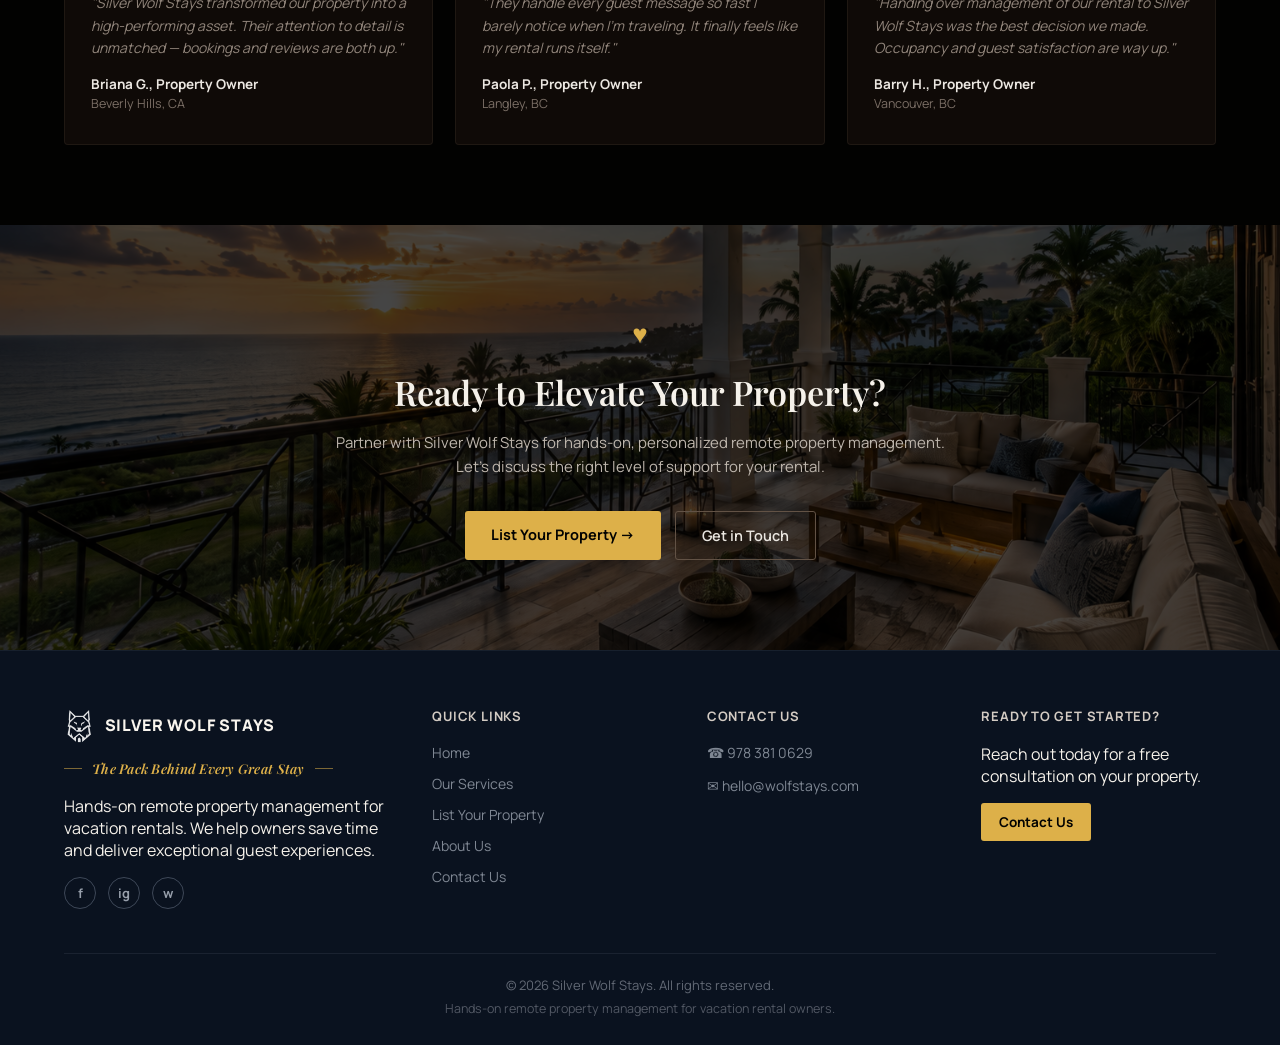
==== commit f93c602d: "Update hero copy and swap welcome section image with mobile responsive fix" ====
--- a/index.html
+++ b/index.html
@@ -39,7 +39,7 @@
   <div class="hero-content">
     <p class="tagline hero-tagline">The Pack Behind Every Great Stay</p>
     <h1>Hands-On Remote Property Management for Vacation Rentals.</h1>
-    <p>We help vacation rental owners save time, deliver exceptional guest experiences, and maximize their property's potential through personalized remote property management.</p>
+    <p>We help vacation rental owners save time, streamline daily operations, and deliver exceptional guest experiences through personalized, hands-on remote property management.</p>
     <div class="hero-btns">
       <a href="services.html" class="btn btn-gold">Explore Our Services</a>
       <a href="list-your-property.html" class="btn btn-outline">List Your Property</a>
@@ -61,7 +61,7 @@
       <p>We manage the day-to-day so you don't have to — from guest communication and calendar management to cleaner coordination and pricing — treating every property like it's our own.</p>
       <a href="about.html" class="link-arrow">Learn More About Us →</a>
     </div>
-    <div class="welcome-photo" style="background-image: url('images/living-room.png');"></div>
+    <div class="welcome-photo" style="background-image: url('images/welcome-graphic.png');"></div>
   </div>
 </section>
 
--- a/css/style.css
+++ b/css/style.css
@@ -411,6 +411,15 @@
   background-position: center;
 }
 
+@media (max-width: 860px) {
+  .welcome-photo {
+    background-size: contain !important;
+    background-color: #0c0c0c;
+    min-height: 240px !important;
+    aspect-ratio: 1536 / 1024;
+  }
+}
+
 .link-arrow {
   font-size: 14.5px;
   font-weight: 700;
@@ -553,6 +562,10 @@
 
 @media (max-width: 860px) {
   .footer-grid { grid-template-columns: 1fr 1fr !important; }
+}
+
+@media (max-width: 640px) {
+  .footer-grid { grid-template-columns: 1fr !important; gap: 36px; }
 }
 
 .footer-brand { display: flex; align-items: center; gap: 10px; margin-bottom: 16px; }
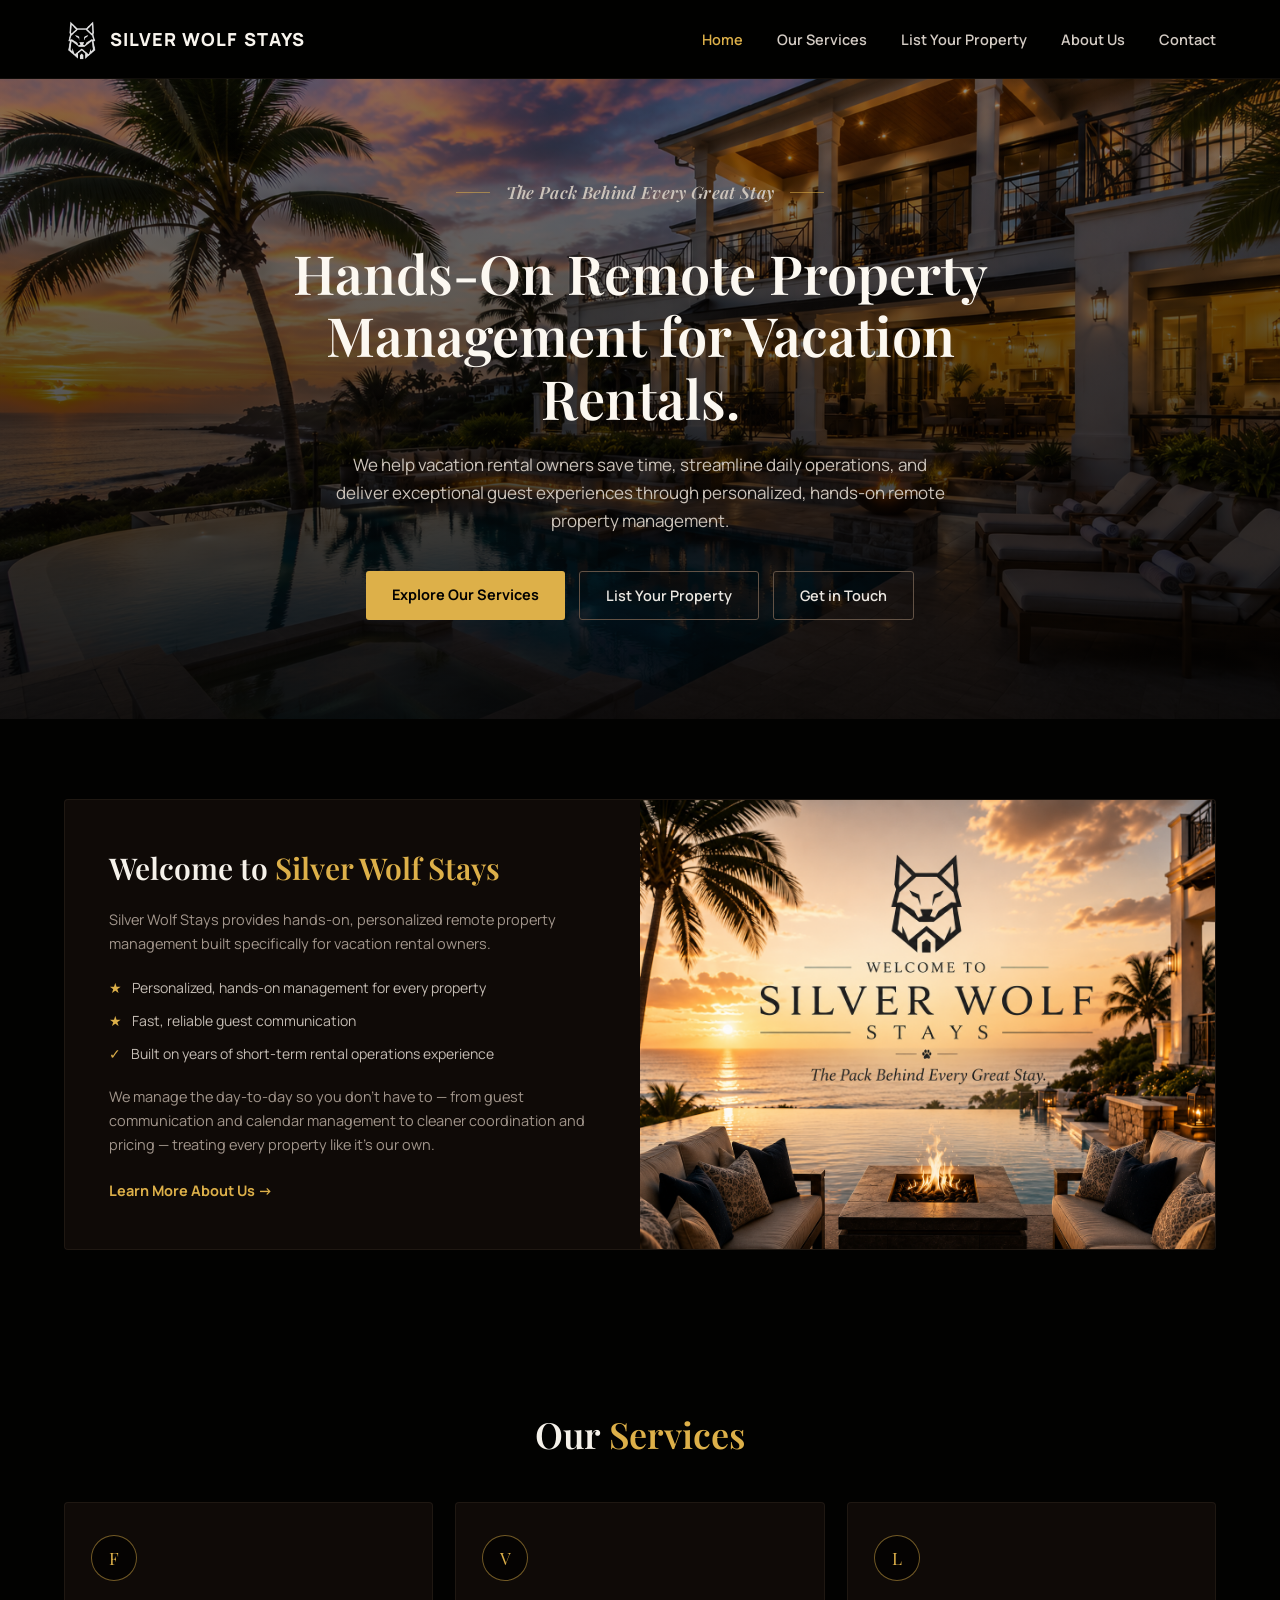
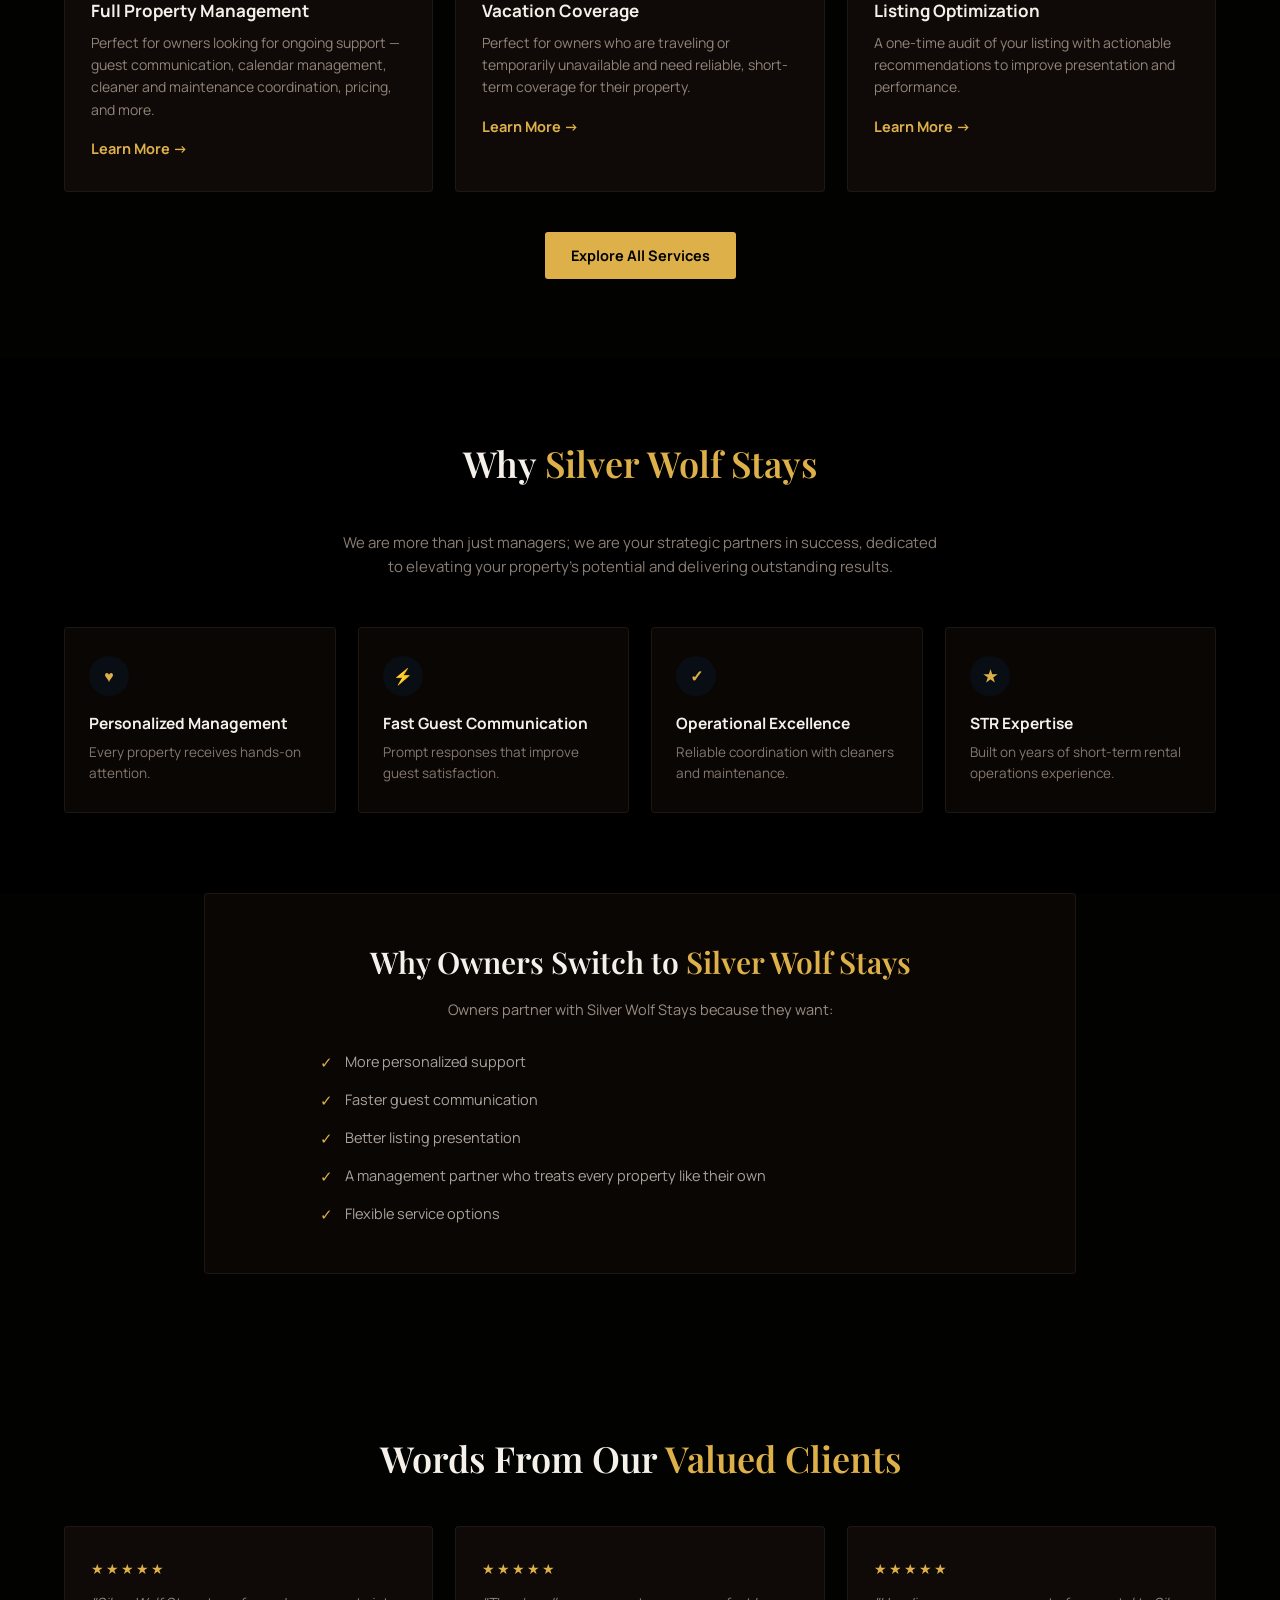
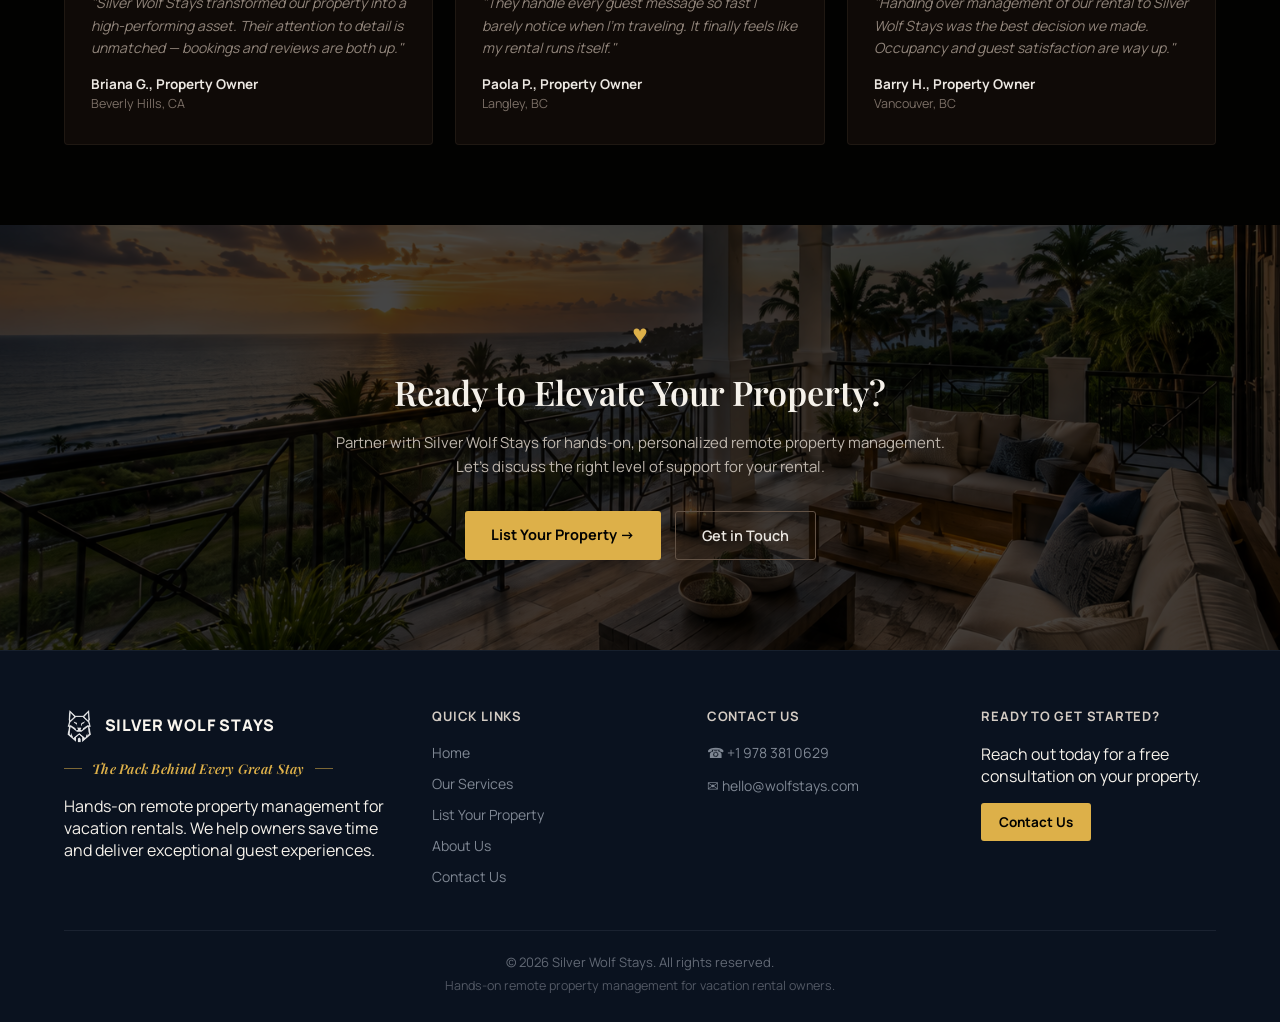
==== commit d78494bd: "fix: prefix phone number with +1 and remove placeholder social icon links from footers" ====
--- a/index.html
+++ b/index.html
@@ -180,11 +180,6 @@
       </div>
       <p class="tagline footer-tagline">The Pack Behind Every Great Stay</p>
       <p>Hands-on remote property management for vacation rentals. We help owners save time and deliver exceptional guest experiences.</p>
-      <div class="footer-socials">
-        <a href="#" class="footer-social">f</a>
-        <a href="#" class="footer-social">ig</a>
-        <a href="#" class="footer-social">w</a>
-      </div>
     </div>
     <div>
       <div class="footer-heading">Quick Links</div>
@@ -199,7 +194,7 @@
     <div>
       <div class="footer-heading">Contact Us</div>
       <div class="footer-contact">
-        <div>☎ 978 381 0629</div>
+        <div>☎ +1 978 381 0629</div>
         <div>✉ hello@wolfstays.com</div>
       </div>
     </div>
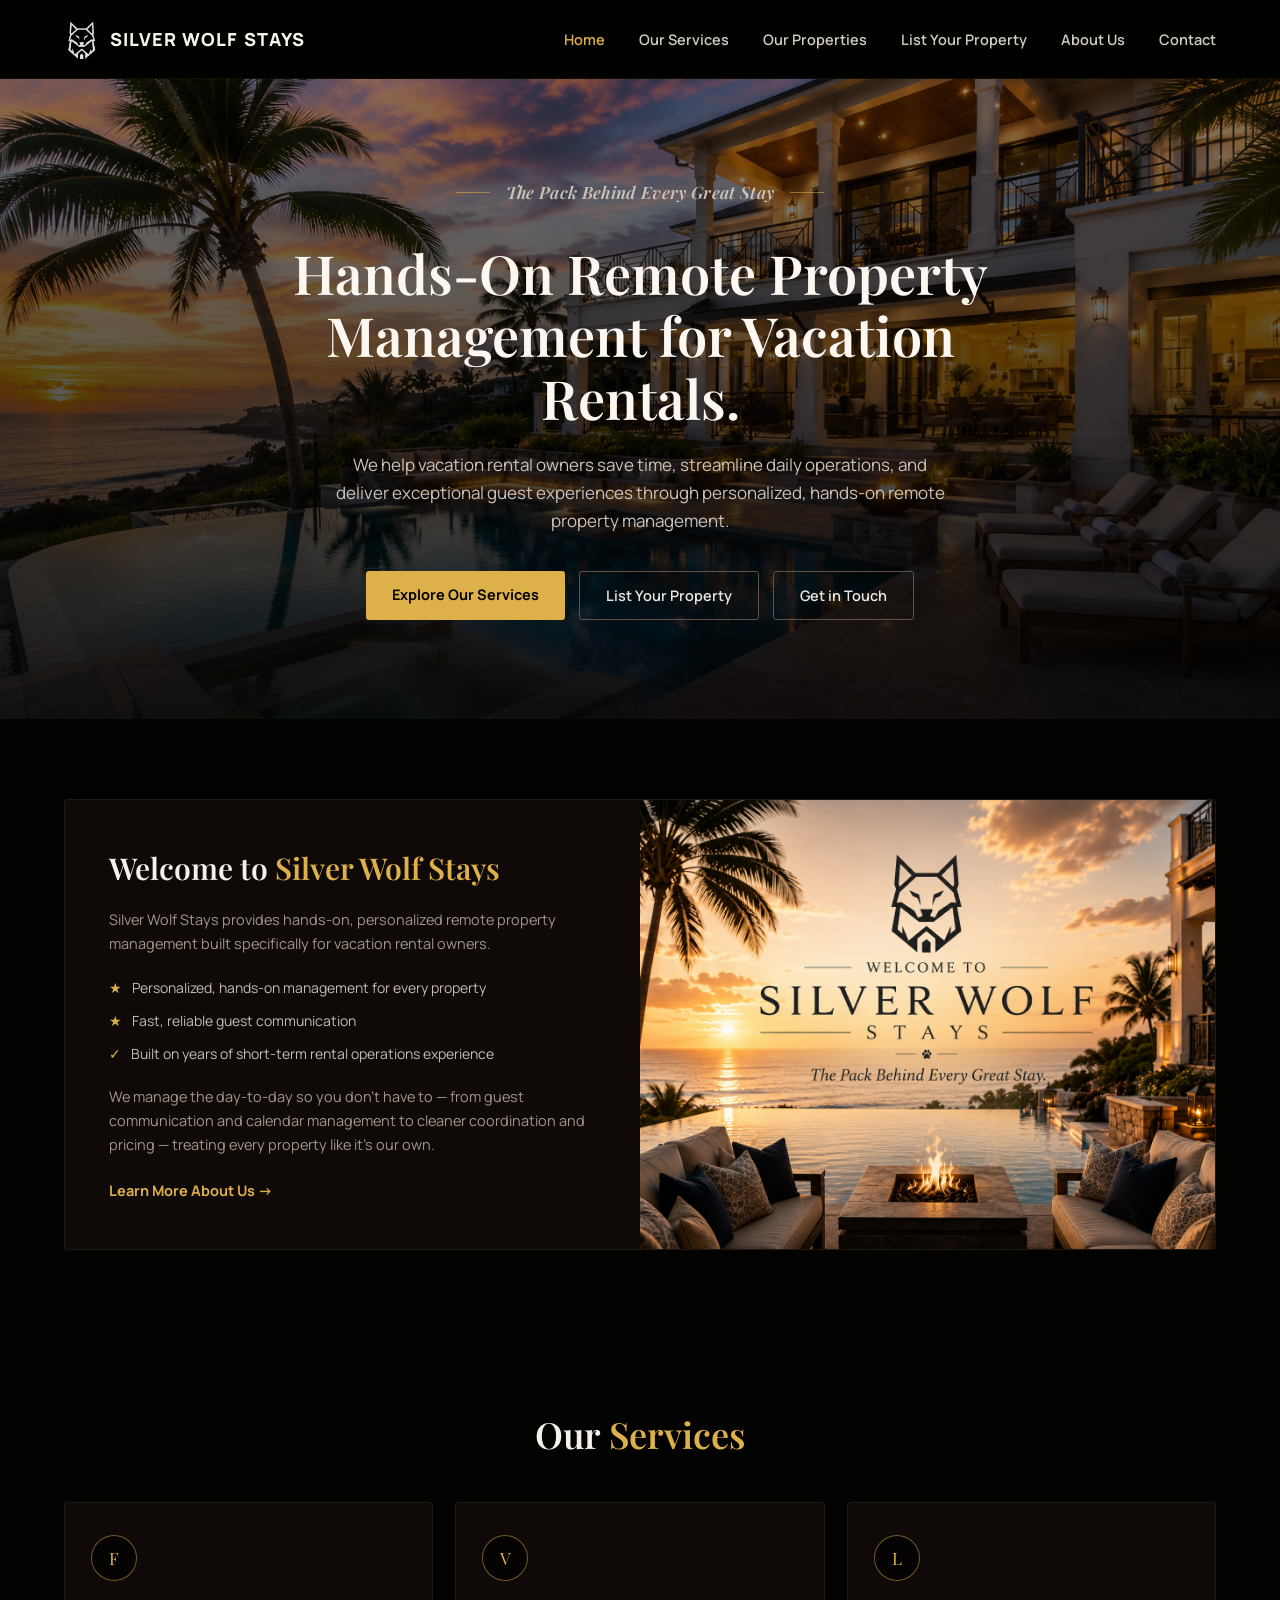
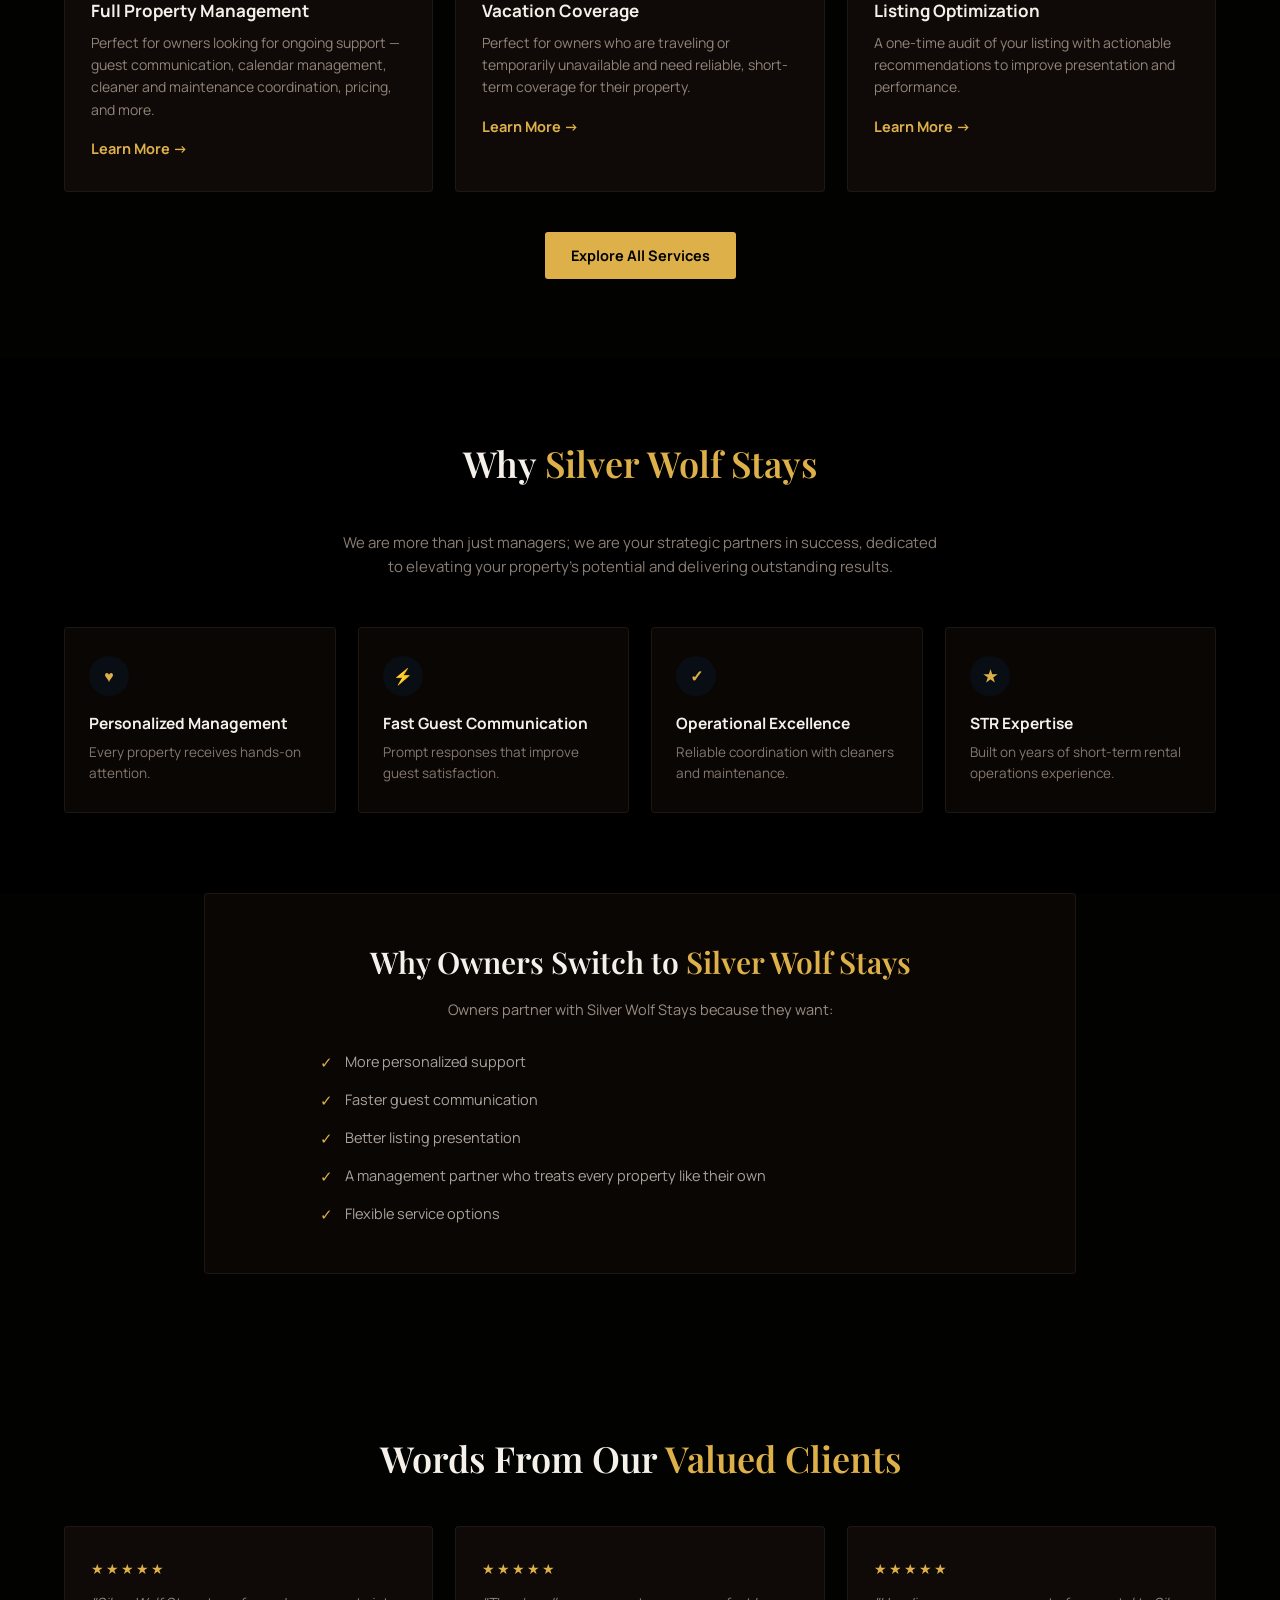
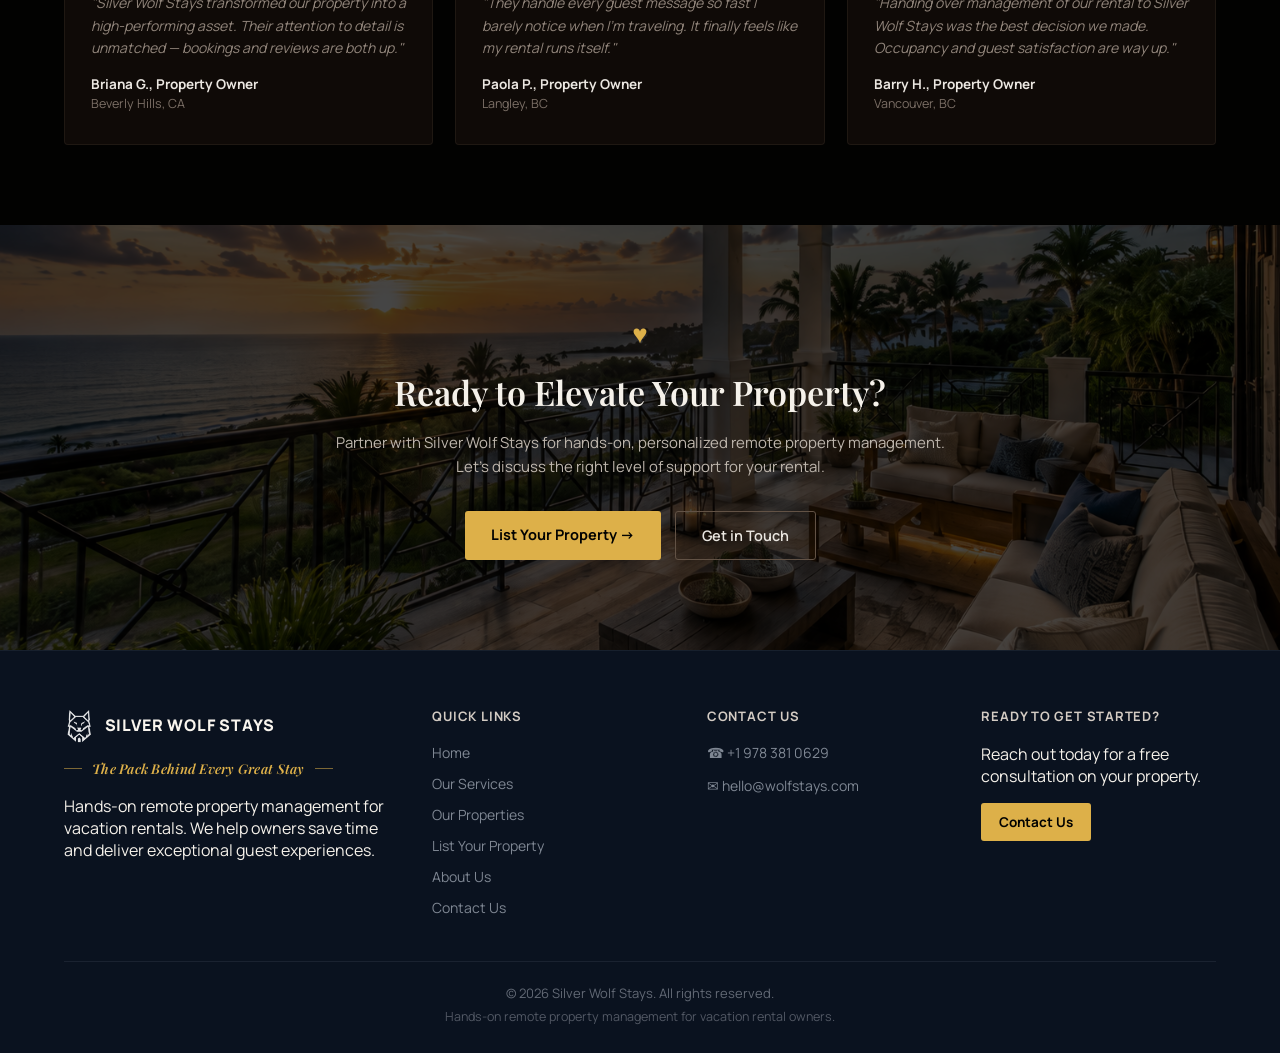
==== commit e5d61120: "feat: Add Our Properties booking site link to nav and footer" ====
--- a/index.html
+++ b/index.html
@@ -19,6 +19,7 @@
   <nav class="desktop-nav">
     <a href="index.html" class="active">Home</a>
     <a href="services.html">Our Services</a>
+    <a href="https://silverwolfstays.directstays.com/" target="_blank" rel="noopener">Our Properties</a>
     <a href="list-your-property.html">List Your Property</a>
     <a href="about.html">About Us</a>
     <a href="contact.html">Contact</a>
@@ -28,6 +29,7 @@
 <div class="mobile-nav">
   <a href="index.html" class="active">Home</a>
   <a href="services.html">Our Services</a>
+  <a href="https://silverwolfstays.directstays.com/" target="_blank" rel="noopener">Our Properties</a>
   <a href="list-your-property.html">List Your Property</a>
   <a href="about.html">About Us</a>
   <a href="contact.html">Contact</a>
@@ -186,6 +188,7 @@
       <div class="footer-links">
         <a href="index.html">Home</a>
         <a href="services.html">Our Services</a>
+        <a href="https://silverwolfstays.directstays.com/" target="_blank" rel="noopener">Our Properties</a>
         <a href="list-your-property.html">List Your Property</a>
         <a href="about.html">About Us</a>
         <a href="contact.html">Contact Us</a>
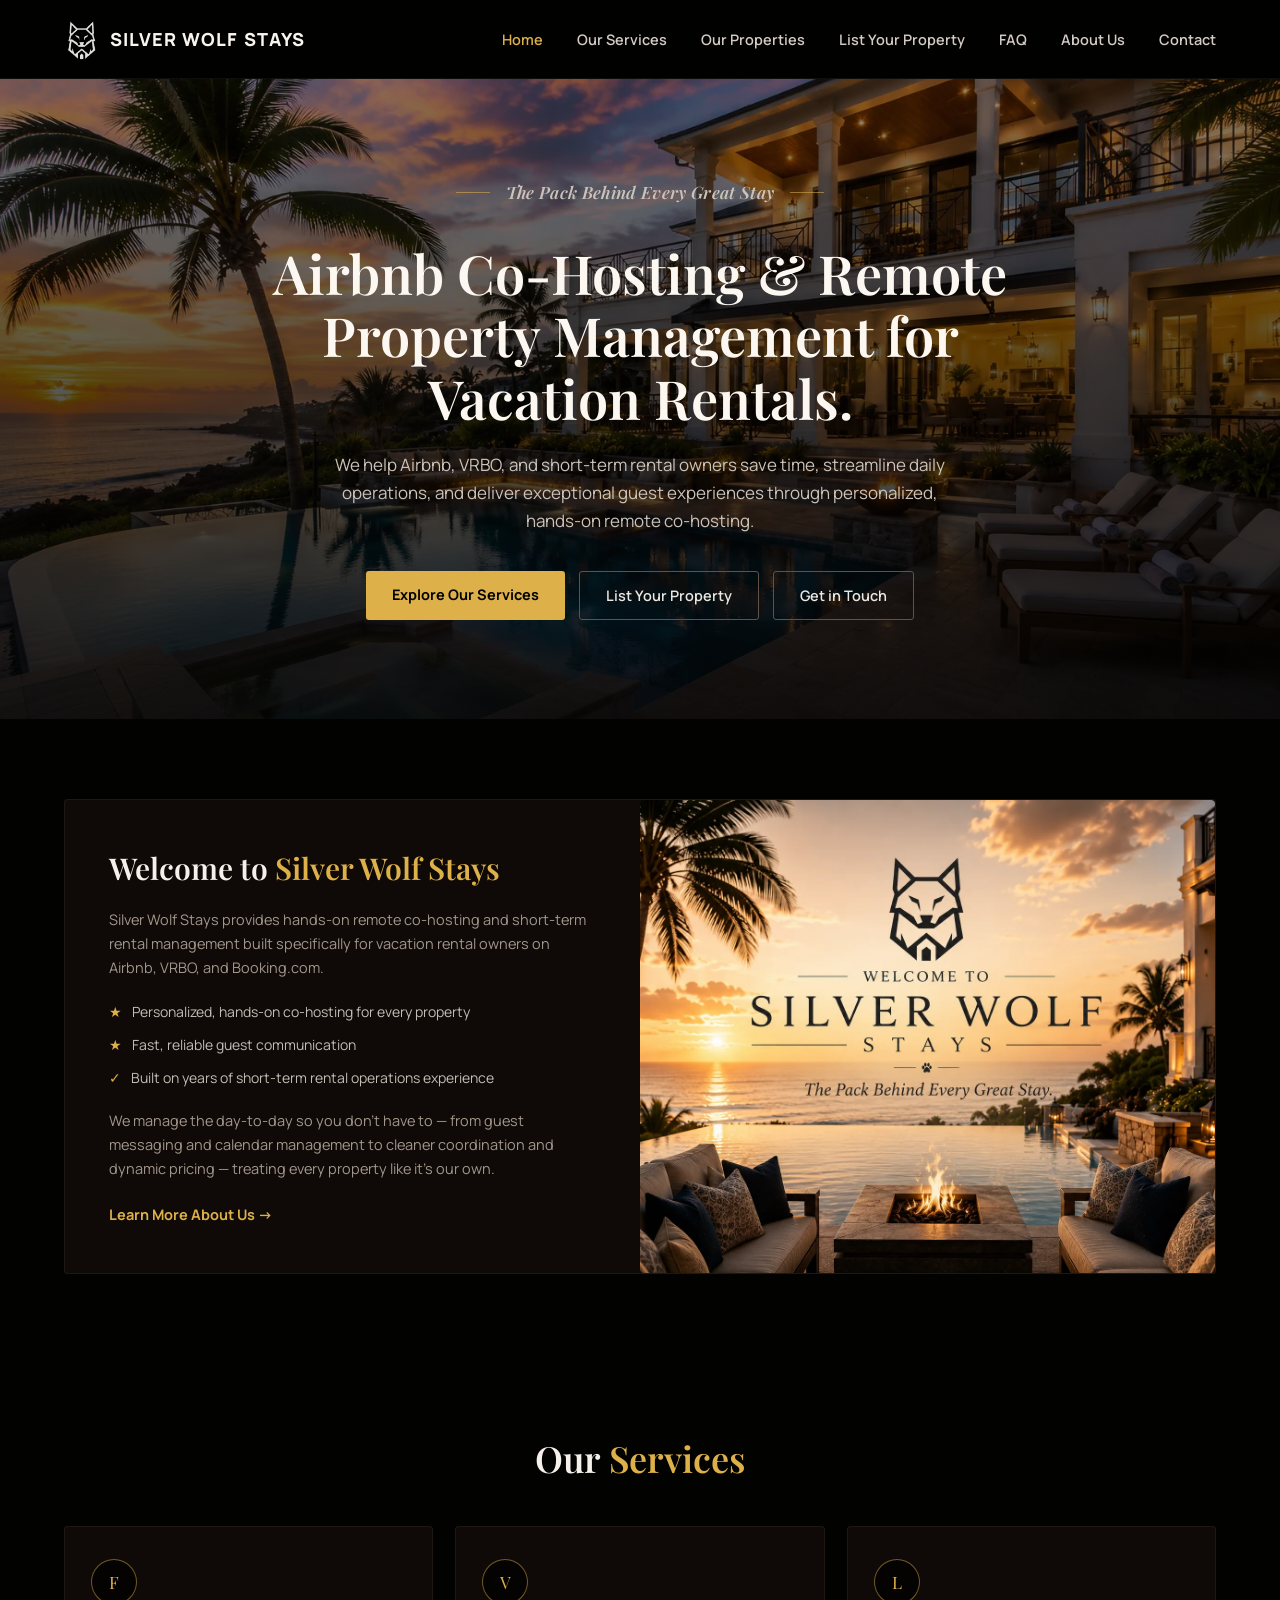
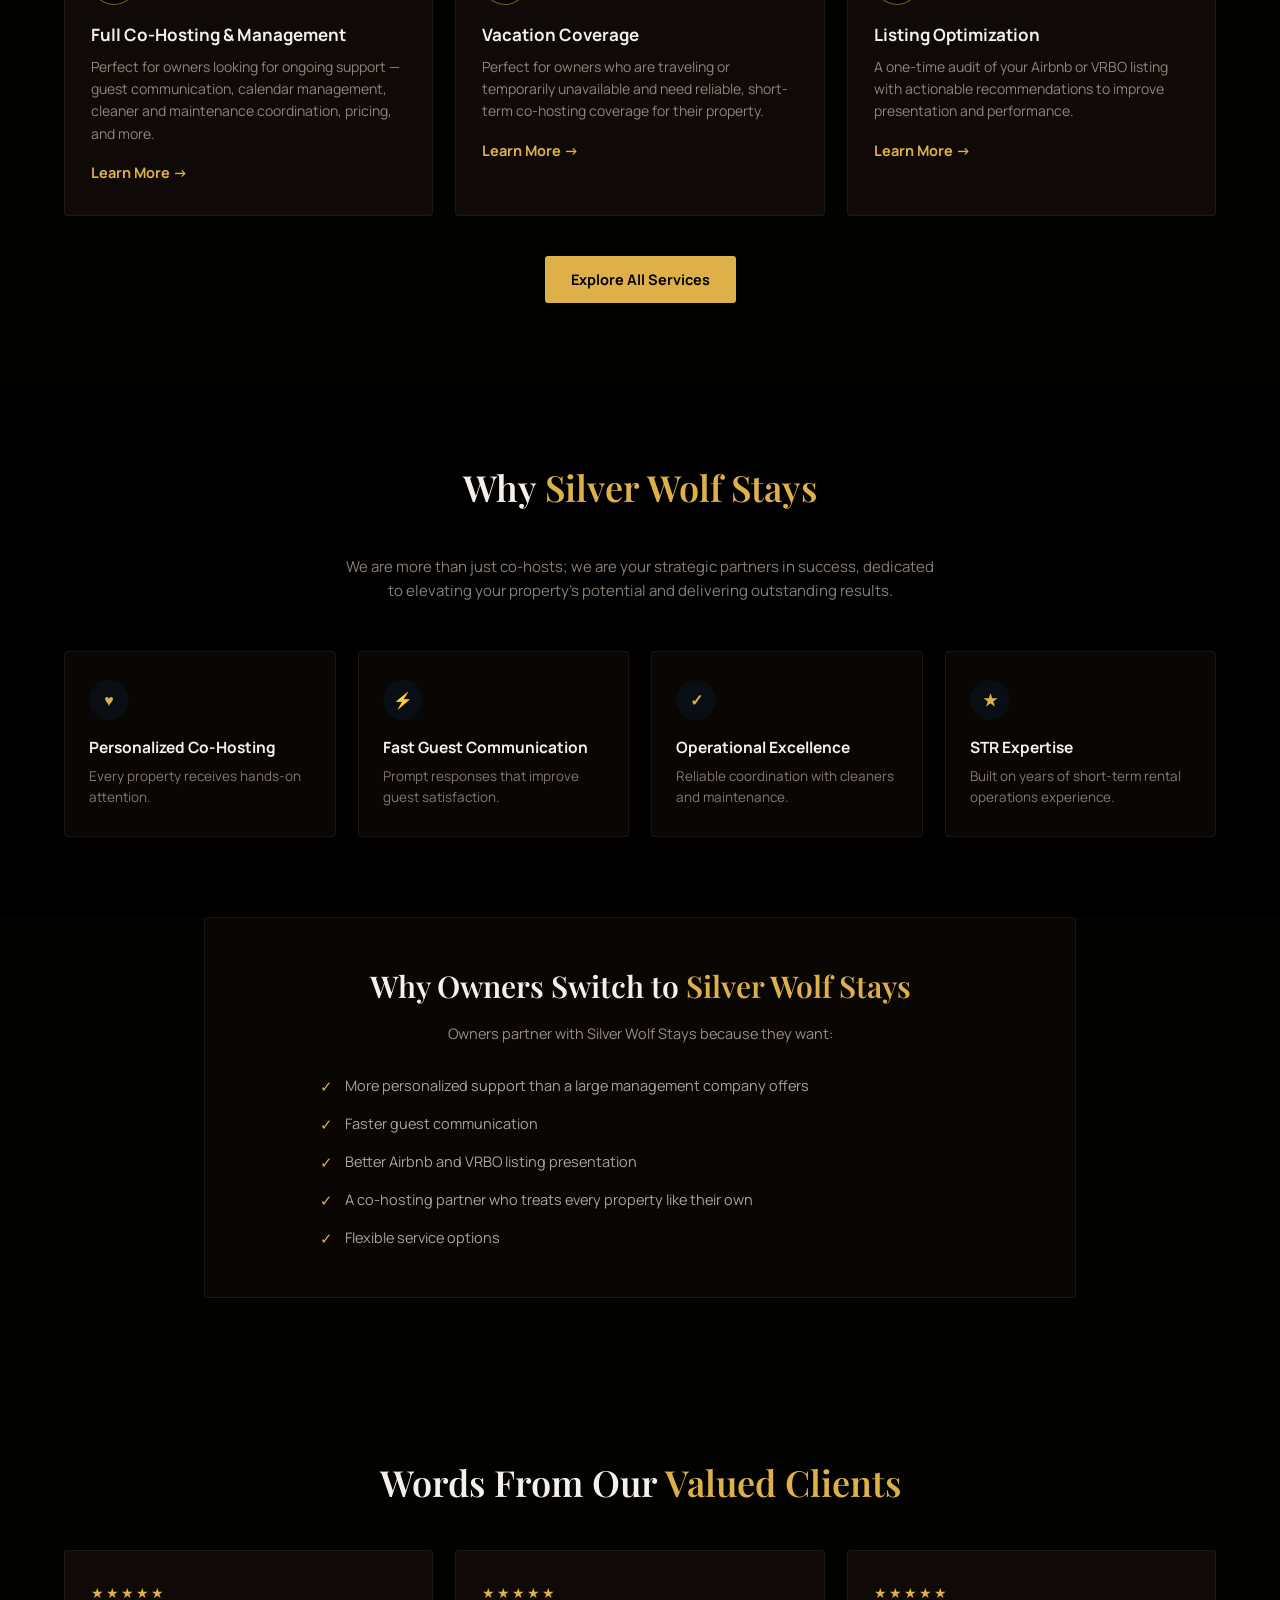
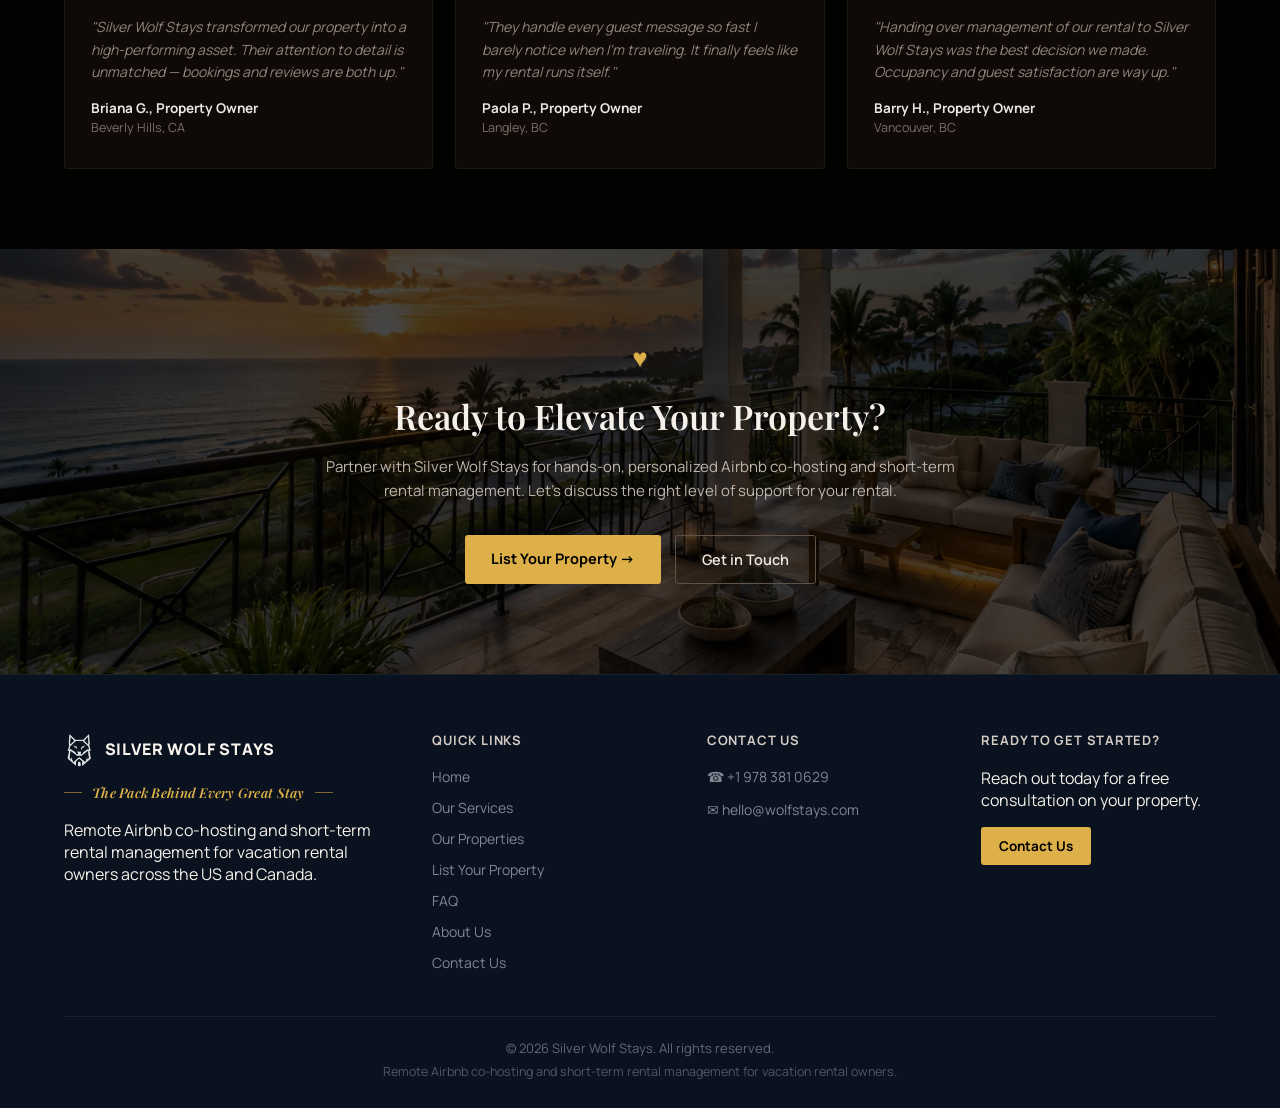
==== commit f246baf3: "feat: implement SEO audit remediation (phases 1 & 2) Addresses the wolfstays.com SEO audit (37/100)." ====
--- a/index.html
+++ b/index.html
@@ -3,49 +3,126 @@
 <head>
 <meta charset="utf-8">
 <meta name="viewport" content="width=device-width, initial-scale=1">
-<title>Silver Wolf Stays — Remote Vacation Rental Property Management</title>
-<meta name="description" content="Hands-on remote property management for vacation rentals. We help owners save time, deliver exceptional guest experiences, and maximize their property's potential.">
+<title>Airbnb Co-Hosting &amp; Remote Property Management — Silver Wolf Stays</title>
+<meta name="description" content="Remote Airbnb co-hosting and short-term rental management for vacation rental owners across the US and Canada. Guest communication, calendar management, cleaner coordination, and pricing — handled.">
+<link rel="canonical" href="https://wolfstays.com/">
+
+<link rel="icon" href="/favicon.ico" sizes="32x32">
+<link rel="icon" href="/images/logo-mark.png" type="image/png">
+<link rel="apple-touch-icon" href="/images/logo-mark.png">
+
+<meta property="og:type" content="website">
+<meta property="og:site_name" content="Silver Wolf Stays">
+<meta property="og:locale" content="en_US">
+<meta property="og:url" content="https://wolfstays.com/">
+<meta property="og:title" content="Airbnb Co-Hosting &amp; Remote Property Management — Silver Wolf Stays">
+<meta property="og:description" content="Remote Airbnb co-hosting and short-term rental management for vacation rental owners across the US and Canada.">
+<meta property="og:image" content="https://wolfstays.com/images/og-cover.jpg">
+<meta property="og:image:width" content="1200">
+<meta property="og:image:height" content="630">
+<meta property="og:image:alt" content="Silver Wolf Stays — remote vacation rental property management">
+
+<meta name="twitter:card" content="summary_large_image">
+<meta name="twitter:title" content="Airbnb Co-Hosting &amp; Remote Property Management — Silver Wolf Stays">
+<meta name="twitter:description" content="Remote Airbnb co-hosting and short-term rental management for vacation rental owners across the US and Canada.">
+<meta name="twitter:image" content="https://wolfstays.com/images/og-cover.jpg">
+
 <link rel="preconnect" href="https://fonts.googleapis.com">
+<link rel="preconnect" href="https://fonts.gstatic.com" crossorigin>
 <link href="https://fonts.googleapis.com/css2?family=Playfair+Display:wght@500;600;700&family=Manrope:wght@400;500;600;700;800&display=swap" rel="stylesheet">
+<link rel="preload" as="image" href="/images/hero-villa-pool.webp" fetchpriority="high">
 <link rel="stylesheet" href="css/style.css">
+
+<script type="application/ld+json">
+{
+  "@context": "https://schema.org",
+  "@type": "ProfessionalService",
+  "@id": "https://wolfstays.com/#organization",
+  "name": "Silver Wolf Stays",
+  "alternateName": "Silver Wolf Stays Property Management",
+  "url": "https://wolfstays.com/",
+  "logo": {
+    "@type": "ImageObject",
+    "url": "https://wolfstays.com/images/logo-mark.png",
+    "width": 242,
+    "height": 285
+  },
+  "image": "https://wolfstays.com/images/hero-villa-pool.webp",
+  "description": "Remote Airbnb co-hosting and short-term rental management for vacation rental owners — guest communication, calendar management, cleaner coordination, and pricing.",
+  "slogan": "The Pack Behind Every Great Stay",
+  "telephone": "+1-978-381-0629",
+  "email": "hello@wolfstays.com",
+  "priceRange": "$$",
+  "areaServed": [
+    { "@type": "Country", "name": "United States" },
+    { "@type": "Country", "name": "Canada" }
+  ],
+  "serviceType": [
+    "Airbnb co-hosting",
+    "Short-term rental management",
+    "Vacation rental property management",
+    "Listing optimization"
+  ],
+  "contactPoint": {
+    "@type": "ContactPoint",
+    "telephone": "+1-978-381-0629",
+    "email": "hello@wolfstays.com",
+    "contactType": "sales",
+    "availableLanguage": "English"
+  }
+}
+</script>
+<script type="application/ld+json">
+{
+  "@context": "https://schema.org",
+  "@type": "WebSite",
+  "@id": "https://wolfstays.com/#website",
+  "url": "https://wolfstays.com/",
+  "name": "Silver Wolf Stays",
+  "publisher": { "@id": "https://wolfstays.com/#organization" },
+  "inLanguage": "en-US"
+}
+</script>
 </head>
 <body>
 
 <header class="site-header">
-  <a href="index.html" class="brand">
+  <a href="/" class="brand">
     <img src="images/logo-mark.png" alt="Silver Wolf Stays" class="brand-logo">
     <span class="brand-name">SILVER WOLF STAYS</span>
   </a>
   <nav class="desktop-nav">
-    <a href="index.html" class="active">Home</a>
-    <a href="services.html">Our Services</a>
+    <a href="/" class="active">Home</a>
+    <a href="/services">Our Services</a>
     <a href="https://silverwolfstays.directstays.com/" target="_blank" rel="noopener">Our Properties</a>
-    <a href="list-your-property.html">List Your Property</a>
-    <a href="about.html">About Us</a>
-    <a href="contact.html">Contact</a>
+    <a href="/list-your-property">List Your Property</a>
+    <a href="/faq">FAQ</a>
+    <a href="/about">About Us</a>
+    <a href="/contact">Contact</a>
   </nav>
   <button class="mobile-toggle" aria-label="Toggle menu">☰</button>
 </header>
 <div class="mobile-nav">
-  <a href="index.html" class="active">Home</a>
-  <a href="services.html">Our Services</a>
+  <a href="/" class="active">Home</a>
+  <a href="/services">Our Services</a>
   <a href="https://silverwolfstays.directstays.com/" target="_blank" rel="noopener">Our Properties</a>
-  <a href="list-your-property.html">List Your Property</a>
-  <a href="about.html">About Us</a>
-  <a href="contact.html">Contact</a>
+  <a href="/list-your-property">List Your Property</a>
+  <a href="/faq">FAQ</a>
+  <a href="/about">About Us</a>
+  <a href="/contact">Contact</a>
 </div>
 
 <section class="hero">
-  <div class="hero-bg" style="background-image: url('images/hero-villa-pool.png');"></div>
+  <img src="images/hero-villa-pool.webp" alt="Vacation rental villa with a pool at dusk" class="bg-img" width="1536" height="1024" fetchpriority="high">
   <div class="hero-scrim"></div>
   <div class="hero-content">
     <p class="tagline hero-tagline">The Pack Behind Every Great Stay</p>
-    <h1>Hands-On Remote Property Management for Vacation Rentals.</h1>
-    <p>We help vacation rental owners save time, streamline daily operations, and deliver exceptional guest experiences through personalized, hands-on remote property management.</p>
+    <h1>Airbnb Co-Hosting &amp; Remote Property Management for Vacation Rentals.</h1>
+    <p>We help Airbnb, VRBO, and short-term rental owners save time, streamline daily operations, and deliver exceptional guest experiences through personalized, hands-on remote co-hosting.</p>
     <div class="hero-btns">
-      <a href="services.html" class="btn btn-gold">Explore Our Services</a>
-      <a href="list-your-property.html" class="btn btn-outline">List Your Property</a>
-      <a href="contact.html" class="btn btn-outline">Get in Touch</a>
+      <a href="/services" class="btn btn-gold">Explore Our Services</a>
+      <a href="/list-your-property" class="btn btn-outline">List Your Property</a>
+      <a href="/contact" class="btn btn-outline">Get in Touch</a>
     </div>
   </div>
 </section>
@@ -54,16 +131,18 @@
   <div class="welcome-grid">
     <div class="welcome-copy">
       <h2>Welcome to <span class="gold">Silver Wolf Stays</span></h2>
-      <p>Silver Wolf Stays provides hands-on, personalized remote property management built specifically for vacation rental owners.</p>
+      <p>Silver Wolf Stays provides hands-on remote co-hosting and short-term rental management built specifically for vacation rental owners on Airbnb, VRBO, and Booking.com.</p>
       <div class="welcome-points">
-        <div><span class="gold">★</span> Personalized, hands-on management for every property</div>
+        <div><span class="gold">★</span> Personalized, hands-on co-hosting for every property</div>
         <div><span class="gold">★</span> Fast, reliable guest communication</div>
         <div><span class="gold">✓</span> Built on years of short-term rental operations experience</div>
       </div>
-      <p>We manage the day-to-day so you don't have to — from guest communication and calendar management to cleaner coordination and pricing — treating every property like it's our own.</p>
-      <a href="about.html" class="link-arrow">Learn More About Us →</a>
-    </div>
-    <div class="welcome-photo" style="background-image: url('images/welcome-graphic.png');"></div>
+      <p>We manage the day-to-day so you don't have to — from guest messaging and calendar management to cleaner coordination and dynamic pricing — treating every property like it's our own.</p>
+      <a href="/about" class="link-arrow">Learn More About Us →</a>
+    </div>
+    <div class="welcome-photo photo-frame photo-frame-contain">
+      <img src="images/welcome-graphic.webp" alt="Silver Wolf Stays remote property management team at work" class="photo-img" width="1536" height="1024" loading="lazy">
+    </div>
   </div>
 </section>
 
@@ -72,34 +151,34 @@
   <div class="grid-3" style="margin-bottom: 40px;">
     <div class="card card-lg">
       <div class="card-icon-circle">F</div>
-      <h3>Full Property Management</h3>
+      <h3>Full Co-Hosting &amp; Management</h3>
       <p>Perfect for owners looking for ongoing support — guest communication, calendar management, cleaner and maintenance coordination, pricing, and more.</p>
-      <a href="services.html" class="link-arrow">Learn More →</a>
+      <a href="/services" class="link-arrow">Learn More →</a>
     </div>
     <div class="card card-lg">
       <div class="card-icon-circle">V</div>
       <h3>Vacation Coverage</h3>
-      <p>Perfect for owners who are traveling or temporarily unavailable and need reliable, short-term coverage for their property.</p>
-      <a href="services.html" class="link-arrow">Learn More →</a>
+      <p>Perfect for owners who are traveling or temporarily unavailable and need reliable, short-term co-hosting coverage for their property.</p>
+      <a href="/services" class="link-arrow">Learn More →</a>
     </div>
     <div class="card card-lg">
       <div class="card-icon-circle">L</div>
       <h3>Listing Optimization</h3>
-      <p>A one-time audit of your listing with actionable recommendations to improve presentation and performance.</p>
-      <a href="services.html" class="link-arrow">Learn More →</a>
-    </div>
-  </div>
-  <a href="services.html" class="btn btn-gold">Explore All Services</a>
+      <p>A one-time audit of your Airbnb or VRBO listing with actionable recommendations to improve presentation and performance.</p>
+      <a href="/services" class="link-arrow">Learn More →</a>
+    </div>
+  </div>
+  <a href="/services" class="btn btn-gold">Explore All Services</a>
 </section>
 
 <section class="section-alt">
   <div class="container">
     <h2 class="section-title">Why <span class="gold">Silver Wolf Stays</span></h2>
-    <p class="section-lead">We are more than just managers; we are your strategic partners in success, dedicated to elevating your property's potential and delivering outstanding results.</p>
+    <p class="section-lead">We are more than just co-hosts; we are your strategic partners in success, dedicated to elevating your property's potential and delivering outstanding results.</p>
     <div class="grid-3" style="grid-template-columns: repeat(4, 1fr);">
       <div class="card">
         <div class="card-icon-circle-sm">♥</div>
-        <h3>Personalized Management</h3>
+        <h3>Personalized Co-Hosting</h3>
         <p>Every property receives hands-on attention.</p>
       </div>
       <div class="card">
@@ -126,10 +205,10 @@
     <h2 style="font-family: var(--font-serif); font-size: clamp(24px, 3vw, 30px); margin: 0 0 30px; font-weight: 600;">Why Owners Switch to <span class="gold">Silver Wolf Stays</span></h2>
     <p style="font-size: 14.5px; color: var(--text-muted-2); max-width: 560px; margin: -14px auto 30px; line-height: 1.6;">Owners partner with Silver Wolf Stays because they want:</p>
     <div class="checklist">
-      <div><span class="mark">✓</span><span class="txt">More personalized support</span></div>
+      <div><span class="mark">✓</span><span class="txt">More personalized support than a large management company offers</span></div>
       <div><span class="mark">✓</span><span class="txt">Faster guest communication</span></div>
-      <div><span class="mark">✓</span><span class="txt">Better listing presentation</span></div>
-      <div><span class="mark">✓</span><span class="txt">A management partner who treats every property like their own</span></div>
+      <div><span class="mark">✓</span><span class="txt">Better Airbnb and VRBO listing presentation</span></div>
+      <div><span class="mark">✓</span><span class="txt">A co-hosting partner who treats every property like their own</span></div>
       <div><span class="mark">✓</span><span class="txt">Flexible service options</span></div>
     </div>
   </div>
@@ -160,15 +239,15 @@
 </section>
 
 <section class="cta-banner">
-  <div class="cta-banner-bg" style="background-image: url('images/villa-alt.png');"></div>
+  <img src="images/villa-alt.webp" alt="" role="presentation" class="bg-img" width="1536" height="1024" loading="lazy">
   <div class="cta-banner-scrim"></div>
   <div class="cta-banner-content">
     <div class="cta-icon">♥</div>
     <h2>Ready to Elevate Your Property?</h2>
-    <p>Partner with Silver Wolf Stays for hands-on, personalized remote property management. Let's discuss the right level of support for your rental.</p>
+    <p>Partner with Silver Wolf Stays for hands-on, personalized Airbnb co-hosting and short-term rental management. Let's discuss the right level of support for your rental.</p>
     <div class="cta-btns">
-      <a href="list-your-property.html" class="btn btn-gold">List Your Property →</a>
-      <a href="contact.html" class="btn btn-outline">Get in Touch</a>
+      <a href="/list-your-property" class="btn btn-gold">List Your Property →</a>
+      <a href="/contact" class="btn btn-outline">Get in Touch</a>
     </div>
   </div>
 </section>
@@ -181,35 +260,36 @@
         <span class="footer-brand-name">SILVER WOLF STAYS</span>
       </div>
       <p class="tagline footer-tagline">The Pack Behind Every Great Stay</p>
-      <p>Hands-on remote property management for vacation rentals. We help owners save time and deliver exceptional guest experiences.</p>
+      <p>Remote Airbnb co-hosting and short-term rental management for vacation rental owners across the US and Canada.</p>
     </div>
     <div>
       <div class="footer-heading">Quick Links</div>
       <div class="footer-links">
-        <a href="index.html">Home</a>
-        <a href="services.html">Our Services</a>
+        <a href="/">Home</a>
+        <a href="/services">Our Services</a>
         <a href="https://silverwolfstays.directstays.com/" target="_blank" rel="noopener">Our Properties</a>
-        <a href="list-your-property.html">List Your Property</a>
-        <a href="about.html">About Us</a>
-        <a href="contact.html">Contact Us</a>
+        <a href="/list-your-property">List Your Property</a>
+        <a href="/faq">FAQ</a>
+        <a href="/about">About Us</a>
+        <a href="/contact">Contact Us</a>
       </div>
     </div>
     <div>
       <div class="footer-heading">Contact Us</div>
       <div class="footer-contact">
-        <div>☎ +1 978 381 0629</div>
-        <div>✉ hello@wolfstays.com</div>
+        <div>☎ <a href="tel:+19783810629">+1 978 381 0629</a></div>
+        <div>✉ <a href="mailto:hello@wolfstays.com">hello@wolfstays.com</a></div>
       </div>
     </div>
     <div>
       <div class="footer-heading">Ready to Get Started?</div>
       <p>Reach out today for a free consultation on your property.</p>
-      <a href="contact.html" class="btn btn-gold" style="padding: 10px 18px; font-size: 13.5px;">Contact Us</a>
+      <a href="/contact" class="btn btn-gold" style="padding: 10px 18px; font-size: 13.5px;">Contact Us</a>
     </div>
   </div>
   <div class="footer-bottom">
     <span>© 2026 Silver Wolf Stays. All rights reserved.</span>
-    <span>Hands-on remote property management for vacation rental owners.</span>
+    <span>Remote Airbnb co-hosting and short-term rental management for vacation rental owners.</span>
   </div>
 </footer>
 
--- a/css/style.css
+++ b/css/style.css
@@ -295,13 +295,6 @@
   overflow: hidden;
 }
 
-.hero-bg {
-  position: absolute;
-  inset: 0;
-  background-size: cover;
-  background-position: center;
-}
-
 .hero-scrim {
   position: absolute;
   inset: 0;
@@ -405,19 +398,10 @@
   color: var(--text-4);
 }
 
-.welcome-photo {
-  min-height: 280px;
-  background-size: cover;
-  background-position: center;
-}
+.welcome-photo { min-height: 280px; }
 
 @media (max-width: 860px) {
-  .welcome-photo {
-    background-size: contain !important;
-    background-color: #0c0c0c;
-    min-height: 240px !important;
-    aspect-ratio: 1536 / 1024;
-  }
+  .welcome-photo { min-height: 240px; }
 }
 
 .link-arrow {
@@ -515,13 +499,6 @@
   padding: 90px 5vw;
   text-align: center;
   overflow: hidden;
-}
-
-.cta-banner-bg {
-  position: absolute;
-  inset: 0;
-  background-size: cover;
-  background-position: center;
 }
 
 .cta-banner-scrim { position: absolute; inset: 0; background: var(--bg-cta-tint); }
@@ -664,3 +641,122 @@
 .contact-detail .icon { font-size: 18px; color: var(--gold); }
 .contact-detail .label { font-size: 14.5px; font-weight: 700; }
 .contact-detail .value { font-size: 13.5px; color: var(--text-muted-4); }
+
+.contact-detail .value a {
+  color: var(--text-muted-4);
+  text-decoration: none;
+  border-bottom: 1px solid var(--border-soft);
+}
+.contact-detail .value a:hover { color: var(--gold); border-bottom-color: var(--gold); }
+
+.footer-contact a { color: inherit; text-decoration: none; }
+.footer-contact a:hover { color: var(--gold); }
+
+/* ---------- Photographic images (promoted from CSS backgrounds) ---------- */
+
+/* Fills its positioned parent — used for hero and CTA banner backdrops. */
+.bg-img {
+  position: absolute;
+  inset: 0;
+  width: 100%;
+  height: 100%;
+  object-fit: cover;
+  object-position: center;
+}
+
+/* Fills a sized block — used for inline photo panels. */
+.photo-img {
+  display: block;
+  width: 100%;
+  height: 100%;
+  object-fit: cover;
+  object-position: center;
+}
+
+.photo-frame {
+  position: relative;
+  overflow: hidden;
+  border-radius: 4px;
+  background-color: #0c0c0c;
+}
+
+@media (max-width: 860px) {
+  .photo-frame-contain { aspect-ratio: 1536 / 1024; }
+  .photo-frame-contain .photo-img { object-fit: contain; }
+}
+
+/* ---------- Contact form ---------- */
+
+.contact-form { display: flex; flex-direction: column; gap: 18px; }
+
+.form-row { display: grid; grid-template-columns: 1fr 1fr; gap: 18px; }
+
+.form-field { display: flex; flex-direction: column; gap: 7px; }
+
+.form-field label {
+  font-size: 13px;
+  font-weight: 700;
+  color: var(--text-7);
+  letter-spacing: 0.01em;
+}
+
+.form-field .optional { font-weight: 400; color: var(--text-dim-2); }
+
+.form-field input,
+.form-field select,
+.form-field textarea {
+  font-family: inherit;
+  font-size: 14px;
+  color: var(--text-bright);
+  background: var(--bg-card-alt);
+  border: 1px solid var(--border);
+  border-radius: 4px;
+  padding: 11px 13px;
+  width: 100%;
+}
+
+.form-field textarea { resize: vertical; min-height: 118px; }
+
+.form-field input:focus,
+.form-field select:focus,
+.form-field textarea:focus {
+  outline: none;
+  border-color: var(--gold);
+}
+
+.form-field input::placeholder,
+.form-field textarea::placeholder { color: var(--text-dim-2); }
+
+.form-note { font-size: 12.5px; color: var(--text-dim-2); line-height: 1.5; margin: 0; }
+
+@media (max-width: 640px) {
+  .form-row { grid-template-columns: 1fr; }
+}
+
+/* ---------- FAQ ---------- */
+
+.faq-list { display: flex; flex-direction: column; gap: 16px; max-width: 820px; margin: 0 auto; }
+
+.faq-item {
+  background: var(--bg-card);
+  border: 1px solid var(--border);
+  border-radius: 4px;
+  padding: 26px 30px;
+}
+
+.faq-item h3 {
+  font-family: var(--font-serif);
+  font-size: 18px;
+  font-weight: 600;
+  margin: 0 0 12px;
+  color: var(--text-bright);
+}
+
+.faq-item p {
+  font-size: 14.5px;
+  line-height: 1.7;
+  color: var(--text-muted-2);
+  margin: 0 0 12px;
+}
+
+.faq-item p:last-child { margin-bottom: 0; }
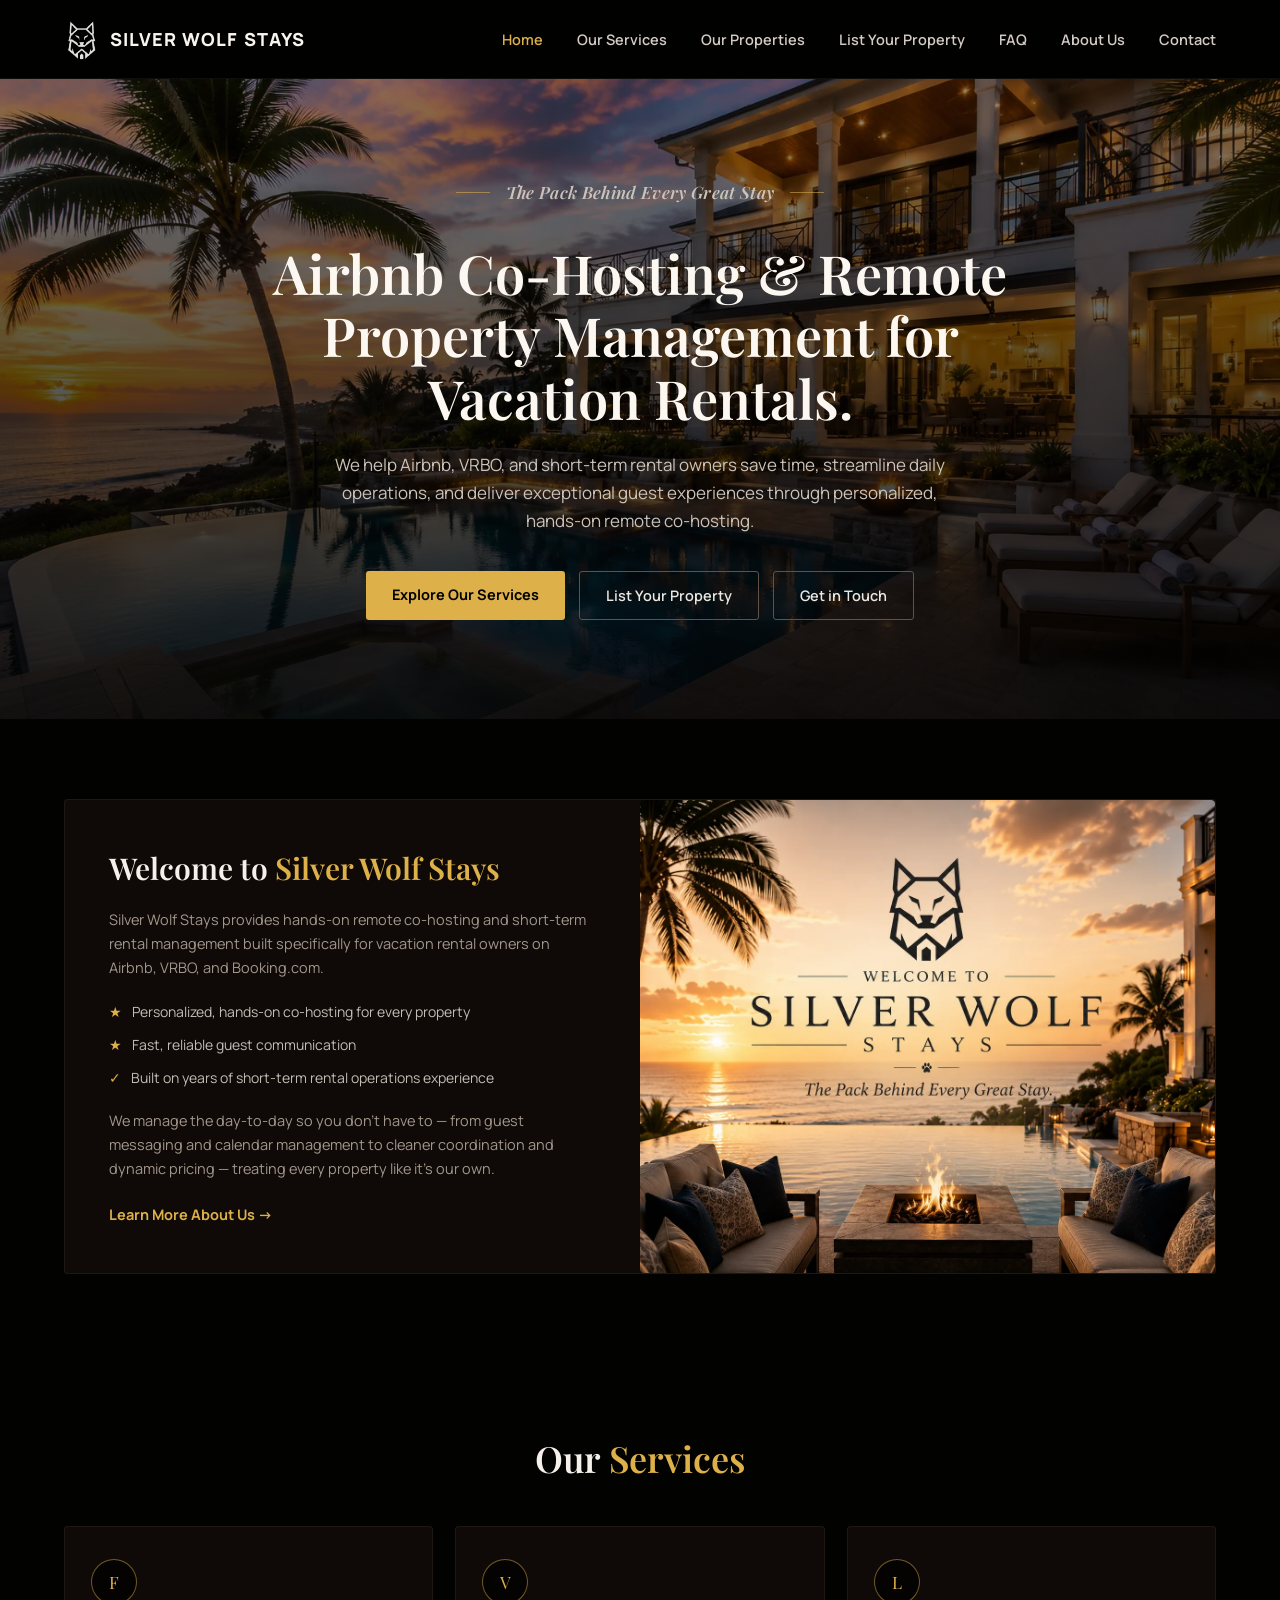
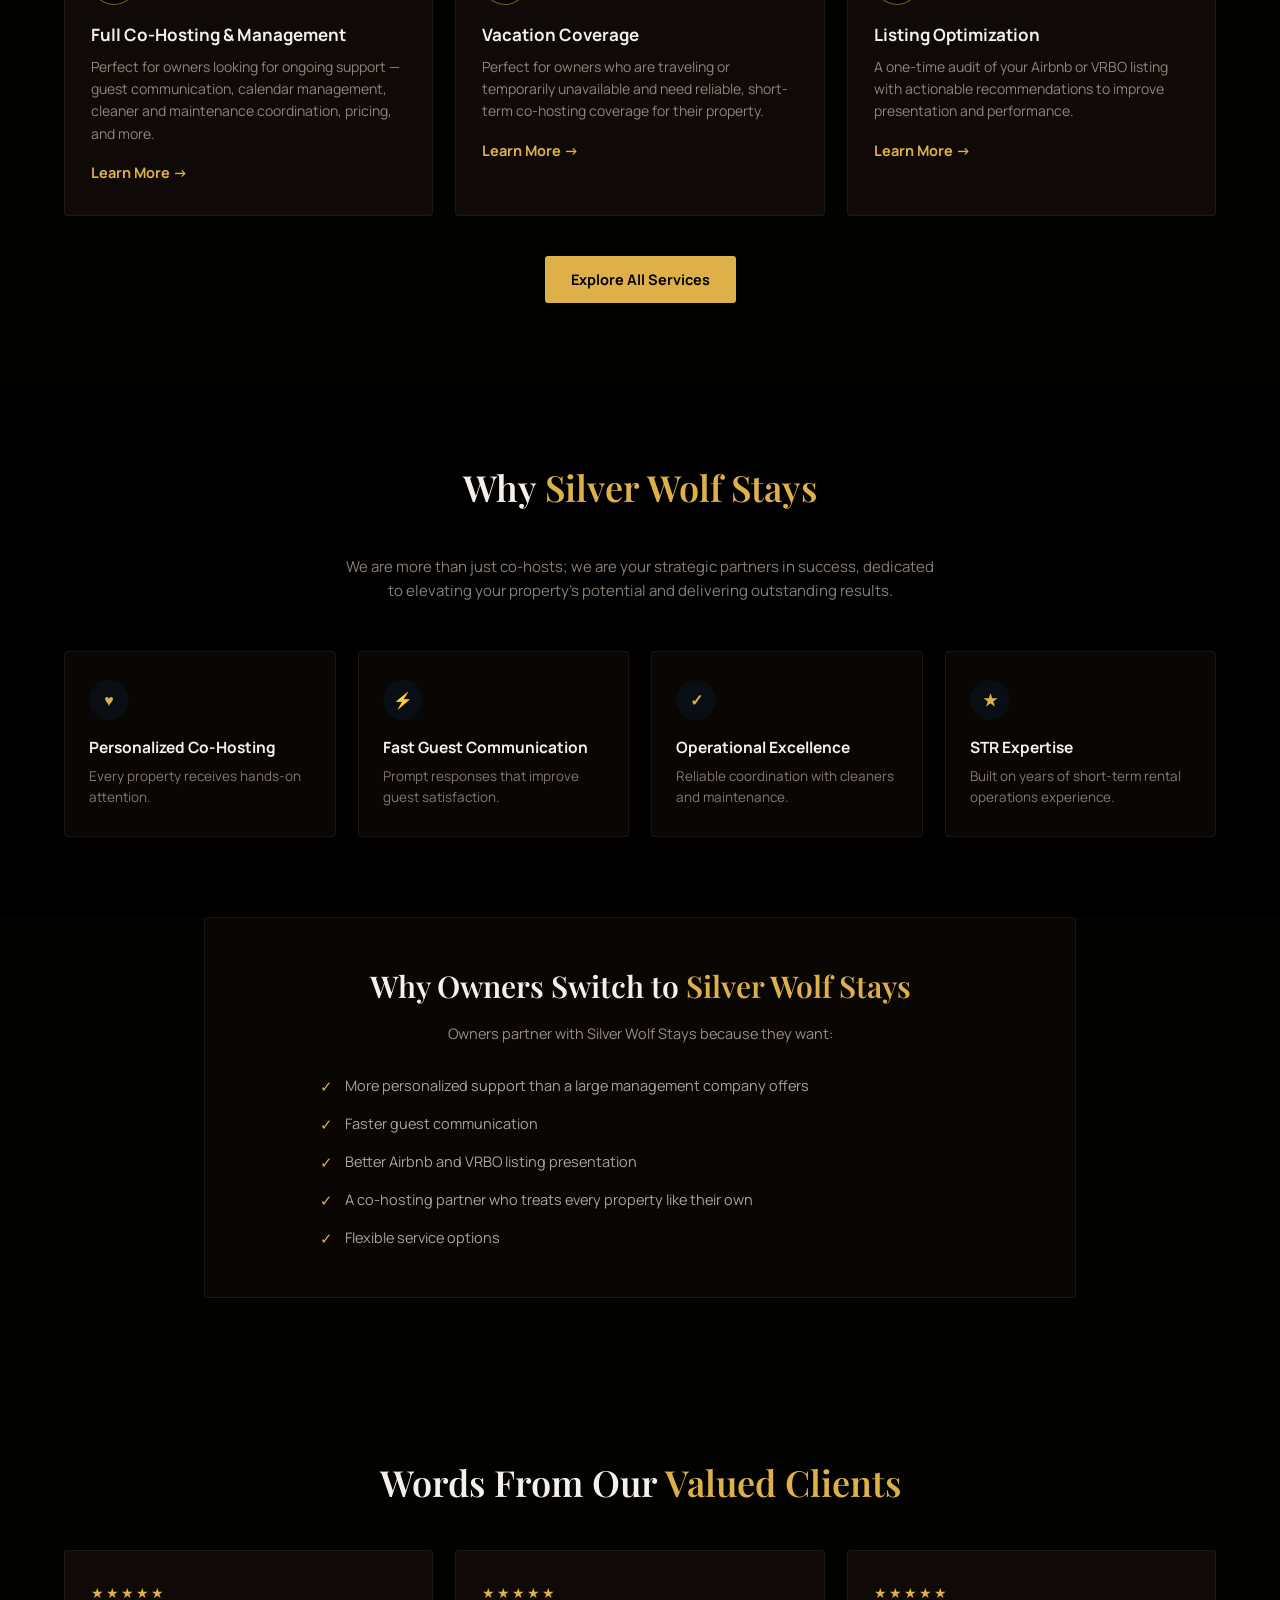
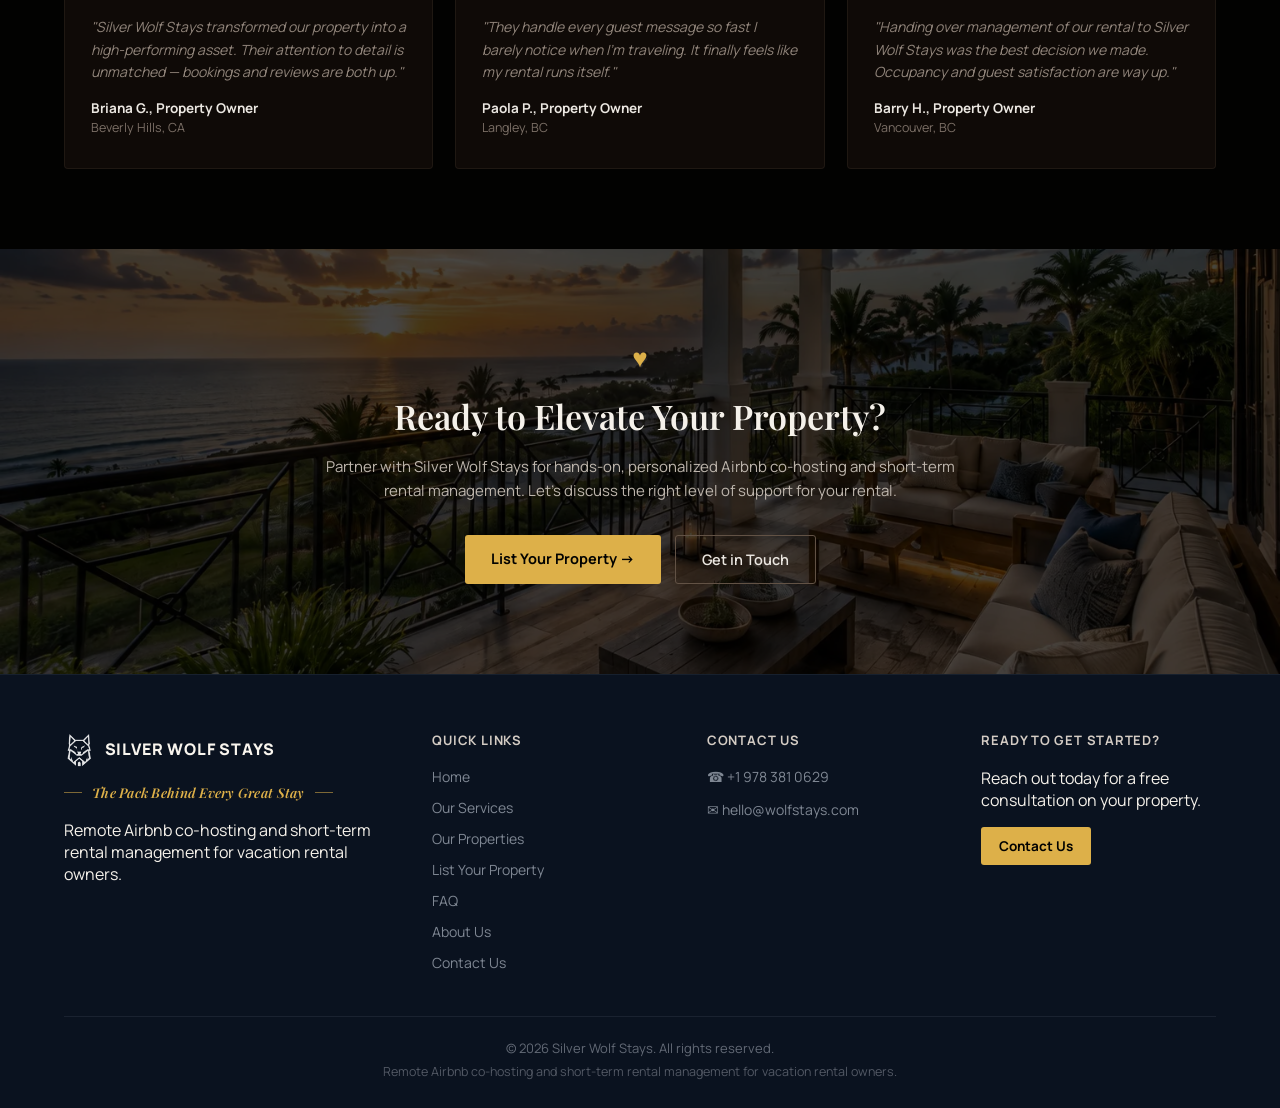
==== commit b222f1ba: "content: remove United States and Canada service-area claims Strips all 33 references across 7 pages" ====
--- a/index.html
+++ b/index.html
@@ -3,8 +3,9 @@
 <head>
 <meta charset="utf-8">
 <meta name="viewport" content="width=device-width, initial-scale=1">
+<meta name="google-site-verification" content="tcAGWUw_fQ9Nf2PHGjEaunMQAn8vTwGRmlUMgM-YWWM">
 <title>Airbnb Co-Hosting &amp; Remote Property Management — Silver Wolf Stays</title>
-<meta name="description" content="Remote Airbnb co-hosting and short-term rental management for vacation rental owners across the US and Canada. Guest communication, calendar management, cleaner coordination, and pricing — handled.">
+<meta name="description" content="Remote Airbnb co-hosting and short-term rental management for vacation rental owners. Guest communication, calendar management, cleaner coordination, and pricing — handled.">
 <link rel="canonical" href="https://wolfstays.com/">
 
 <link rel="icon" href="/favicon.ico" sizes="32x32">
@@ -16,7 +17,7 @@
 <meta property="og:locale" content="en_US">
 <meta property="og:url" content="https://wolfstays.com/">
 <meta property="og:title" content="Airbnb Co-Hosting &amp; Remote Property Management — Silver Wolf Stays">
-<meta property="og:description" content="Remote Airbnb co-hosting and short-term rental management for vacation rental owners across the US and Canada.">
+<meta property="og:description" content="Remote Airbnb co-hosting and short-term rental management for vacation rental owners.">
 <meta property="og:image" content="https://wolfstays.com/images/og-cover.jpg">
 <meta property="og:image:width" content="1200">
 <meta property="og:image:height" content="630">
@@ -24,7 +25,7 @@
 
 <meta name="twitter:card" content="summary_large_image">
 <meta name="twitter:title" content="Airbnb Co-Hosting &amp; Remote Property Management — Silver Wolf Stays">
-<meta name="twitter:description" content="Remote Airbnb co-hosting and short-term rental management for vacation rental owners across the US and Canada.">
+<meta name="twitter:description" content="Remote Airbnb co-hosting and short-term rental management for vacation rental owners.">
 <meta name="twitter:image" content="https://wolfstays.com/images/og-cover.jpg">
 
 <link rel="preconnect" href="https://fonts.googleapis.com">
@@ -53,10 +54,6 @@
   "telephone": "+1-978-381-0629",
   "email": "hello@wolfstays.com",
   "priceRange": "$$",
-  "areaServed": [
-    { "@type": "Country", "name": "United States" },
-    { "@type": "Country", "name": "Canada" }
-  ],
   "serviceType": [
     "Airbnb co-hosting",
     "Short-term rental management",
@@ -260,7 +257,7 @@
         <span class="footer-brand-name">SILVER WOLF STAYS</span>
       </div>
       <p class="tagline footer-tagline">The Pack Behind Every Great Stay</p>
-      <p>Remote Airbnb co-hosting and short-term rental management for vacation rental owners across the US and Canada.</p>
+      <p>Remote Airbnb co-hosting and short-term rental management for vacation rental owners.</p>
     </div>
     <div>
       <div class="footer-heading">Quick Links</div>
--- a/css/style.css
+++ b/css/style.css
@@ -707,6 +707,7 @@
 .form-field textarea {
   font-family: inherit;
   font-size: 14px;
+  line-height: 1.4;
   color: var(--text-bright);
   background: var(--bg-card-alt);
   border: 1px solid var(--border);
@@ -717,6 +718,25 @@
 
 .form-field textarea { resize: vertical; min-height: 118px; }
 
+/* Selects default to native OS chrome, which ignores the colors above.
+   Strip it, then draw our own arrow in the padding we reserve on the right. */
+.form-field select {
+  appearance: none;
+  -webkit-appearance: none;
+  padding-right: 38px;
+  background-image: url("data:image/svg+xml,%3Csvg xmlns='http://www.w3.org/2000/svg' width='12' height='8' viewBox='0 0 12 8'%3E%3Cpath d='M1 1.5 6 6.5l5-5' fill='none' stroke='%23ddb049' stroke-width='1.6' stroke-linecap='round' stroke-linejoin='round'/%3E%3C/svg%3E");
+  background-repeat: no-repeat;
+  background-position: right 14px center;
+  cursor: pointer;
+}
+
+/* The dropdown list itself is OS-rendered — set both so the open menu
+   is readable rather than white-on-white in dark mode. */
+.form-field select option {
+  background: var(--bg-card-alt);
+  color: var(--text-bright);
+}
+
 .form-field input:focus,
 .form-field select:focus,
 .form-field textarea:focus {
@@ -729,6 +749,24 @@
 
 .form-note { font-size: 12.5px; color: var(--text-dim-2); line-height: 1.5; margin: 0; }
 
+.form-status {
+  font-size: 13.5px;
+  line-height: 1.55;
+  margin: 0;
+  padding: 12px 14px;
+  border-radius: 4px;
+  border: 1px solid var(--gold);
+  background: oklch(0.78 0.13 85 / 0.09);
+  color: var(--text-bright);
+}
+
+.form-status.is-error {
+  border-color: oklch(0.62 0.19 25);
+  background: oklch(0.62 0.19 25 / 0.11);
+}
+
+.form-status[hidden] { display: none; }
+
 @media (max-width: 640px) {
   .form-row { grid-template-columns: 1fr; }
 }
